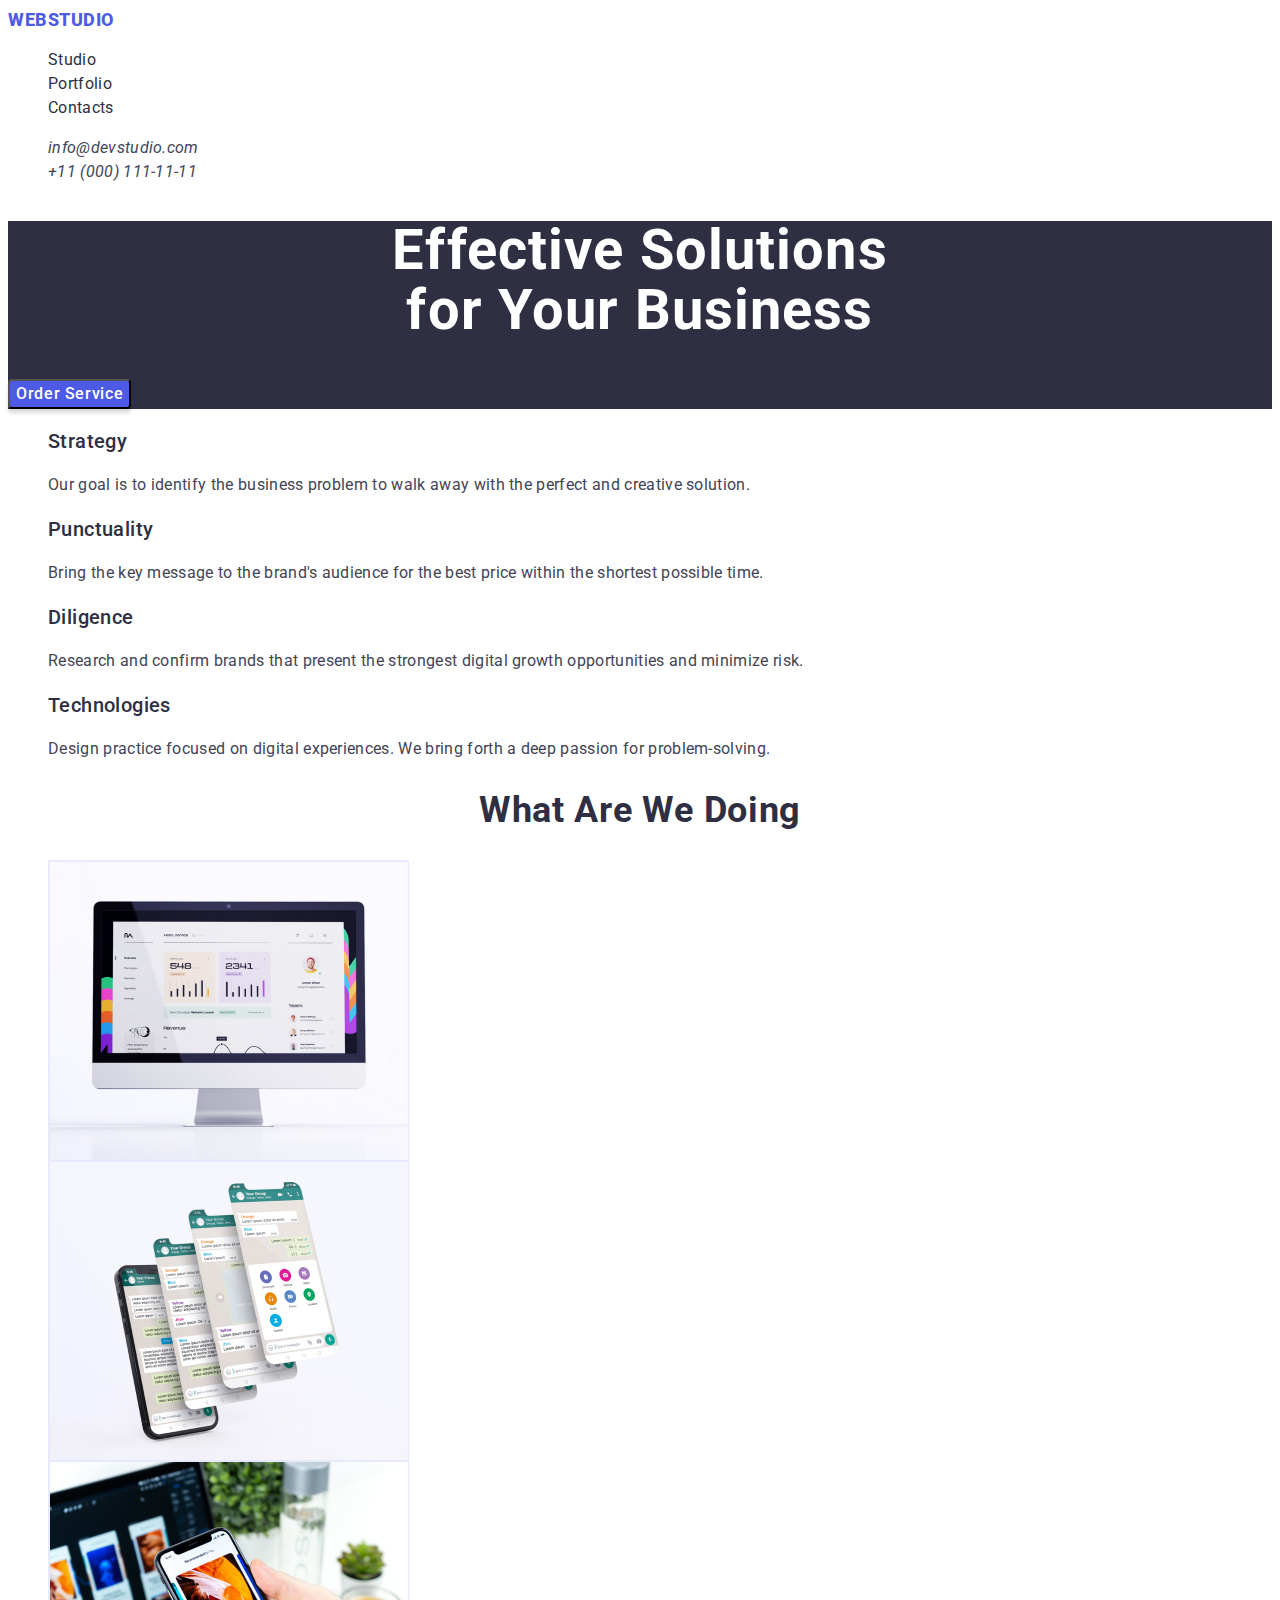
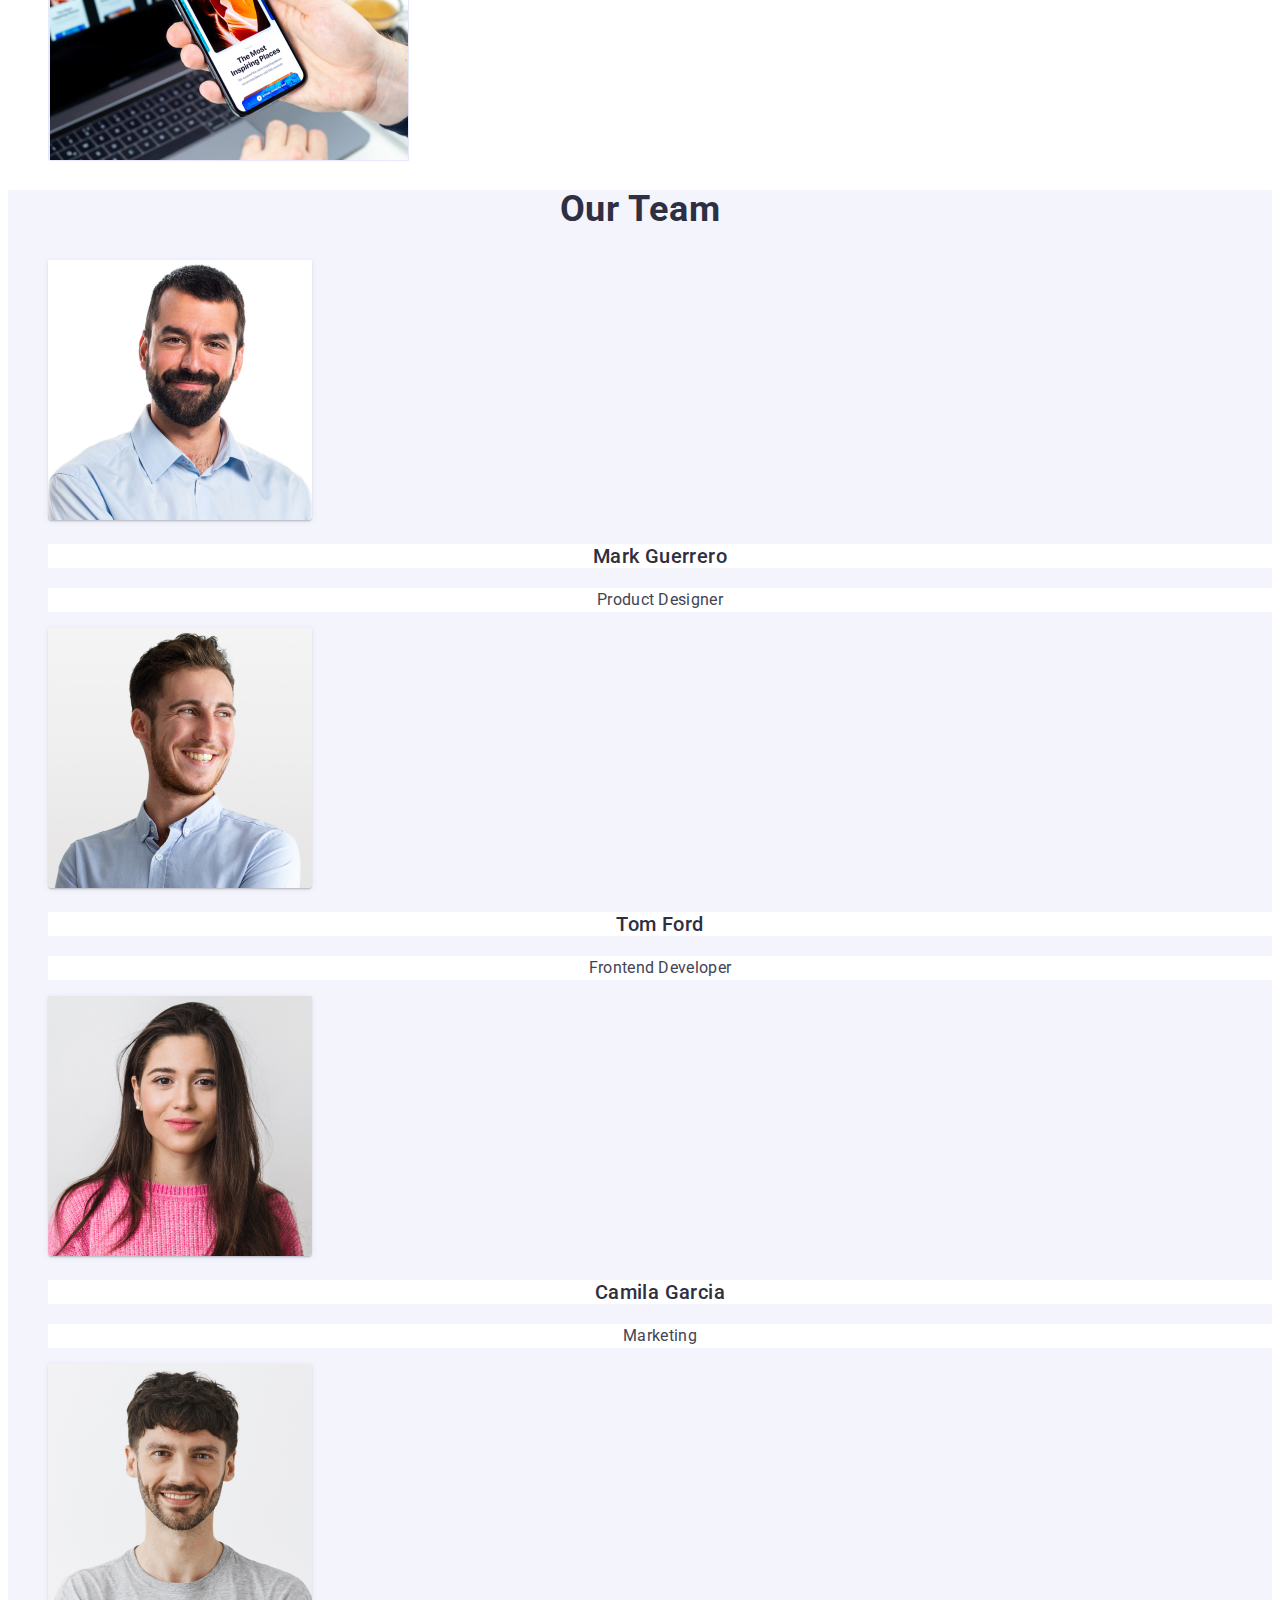
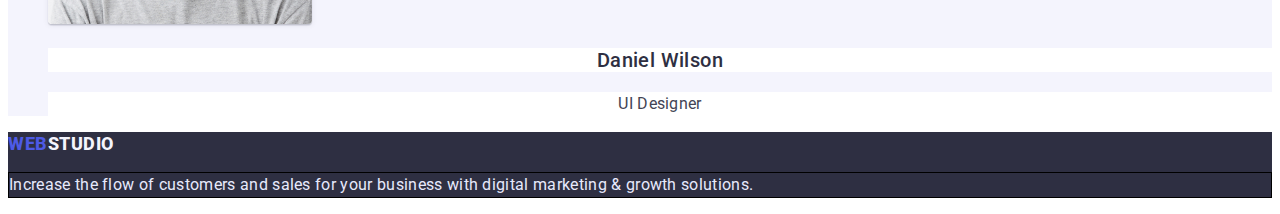
==== index.html @ 57890c68 "new" ====
<!DOCTYPE html>
<html lang="en">
  <head>
    <meta charset="UTF-8" />
    <meta http-equiv="X-UA-Compatible" content="IE=edge" />
    <meta name="viewport" content="width=device-width, initial-scale=1.0" />
    <title>Document</title>
    <link rel="preconnect" href="https://fonts.googleapis.com" />
    <link rel="preconnect" href="https://fonts.gstatic.com" crossorigin />
    <link
      href="https://fonts.googleapis.com/css2?family=Architects+Daughter&family=Montserrat:wght@500;700&family=Raleway:wght@800&family=Roboto:wght@400;500;700;900&display=swap"
      rel="stylesheet"
    />
    <link rel="stylesheet" href="./css/styles.css" />
  </head>

  <body>
    <!-- Шапка -->
    <header>
      <nav class="header-nav list">
        <a href="./index.html" class="header-logo">Web<span class="web-logo">Studio</span></a>
        <ul class="header-list list>
          <li class="header-list list"><a class="header-link" href="">Studio</a></li>
          <li class="header-list list"><a class="header-link" href="">Portfolio</a></li>
          <li class="header-list list"><a class="header-link" href="">Contacts</a></li>
        </ul>
      </nav>

      <address class="address list">
        <ul class="address-list list">
          <li class="address-item"><a class="address-link" href="mailto:info@devstudio.com">info@devstudio.com</a></li>
          <li class="address-item"><a class="address-link" href="tel:+110001111111">+11 (000) 111-11-11</a></li>
        </ul>
      </address>
    </header>

    <!-- main content -->
    <main>
      <section class="hero">
        <h1 class="hero-title">Effective Solutions <br> for Your Business</h1>
        <button class="hero-button" type="button">Order Service</button>
      </section>

      <section>
        <h2 class="none">info</h2>
        <ul class="list">
          <li>
            <h3 class="title-section">Strategy</h3>
            <p class="section-list">
              Our goal is to identify the business problem to walk away with the
              perfect and creative solution.
            </p>
          </li>

          <li>
            <h3 class="title-section">Punctuality</h3>
            <p class="section-list">
              Bring the key message to the brand's audience for the best price
              within the shortest possible time.
            </p>
          </li>

          <li>
            <h3 class="title-section">Diligence</h3>

            <p class="section-list">
              Research and confirm brands that present the strongest digital
              growth opportunities and minimize risk.
            </p>
          </li>

          <li>
            <h3 class="title-section">Technologies</h3>
            <p class="section-list">
              Design practice focused on digital experiences. We bring forth a
              deep passion for problem-solving.
            </p>
          </li>
        </ul>
      </section>

      <section>
        <h2 class="work-title">What are we doing</h2>
        <ul class="about-list list" >
          <li class="about-item">
            <img src="./images/comp.jpg" alt="computer" width="360" />
          </li>

          <li class="about-item">
            <img src="./images/phone.jpg" alt="phones" width="360" />
          </li>

          <li class="about-item">
            <img src="./images/telefone.jpg" alt="telefone" width="360" />
          </li>
        </ul>
      </section>

      <section class="team-section">
        <h2 class="team-title">Our Team</h2>

        <ul class="team-list list">
          <li class="team-item">
            <img class="foto-list"
              src="./images/Mark_Guerrero.jpg"
              alt="ProductDesigner"
              width="264"
            />
            <h3 class="name-title">Mark Guerrero</h3>
            <p class="team-text">Product Designer</p>
          </li>

          <li class="team-item">
            <img class="foto-list"
              src="./images/Tom_Ford.jpg"
              alt="FrontendDeveloper"
              width="264"
            />
            <h3 class="name-title">Tom Ford</h3>
            <p class="team-text">Frontend Developer</p>
          </li>

          <li class="team-item">
            <img class="foto-list" src="./images/Camila_Garcia.jpg" alt="Marketing" width="264" />
            <h3 class="name-title">Camila Garcia</h3>
            <p class="team-text">Marketing</p>
          </li>

          <li class="team-item">
            <img class="foto-list"
              src="./images/Daniel_Wilson.jpg"
              alt="UIDesigner"
              width="264"
            />
            <h3 class="name-title">Daniel Wilson</h3>
            <p class="team-text">UI Designer</p>
          </li>
        </ul>
      </section>
    </main>

    <footer class="footer">
      <a href="./index.html" class="footer-logo"> <span class="web-logo">Web</span>Studio</a>
      <p class="footer-text">
        Increase the flow of customers and sales for your business with digital
        marketing & growth solutions.
      </p>
    </footer>
  </body>
</html>
---- css/styles.css ----
:root{
    --primary-text-color:#2E2F42;
    --title-text-color:#434455;
    --accent-color:#4D5AE5;
    --accent-color-hero:#FFFFFF;
    --footer-text-color:#E7E9FC;
    --footer-logo-text:#F4F4FD;


}
body{
    font-family: 'Roboto' , sans-serif;
    background:#FFFFFF;
    font-style: normal;
    font-weight: 400;
    color: var(--title-text-color);
}


.header-nav{
}

.header-logo{
    font-family: "Raleway" sans-serif;
    font-style: normal;
    font-weight: 800;
    font-size: 18px;
    line-height: 1.17;
    display: flex;
    align-items: center;
    letter-spacing: 0.03em;
    text-transform: uppercase;
    text-decoration: none;
    color: var(--accent-color);

}

.list{
    list-style: none;
}

.web-logo{
    font-family: "Raleway" sans-serif;
    color: var(--primary-text-color);
    font-weight: 800;
    font-size: 18px;
    line-height: 1.17;
}

.header-list{

}

.header-item{

}
/* header A */
.header-link{
    color: var(--primary-text-color);
    font-size: 16px;
    line-height: 1.5;
    letter-spacing: 0.02em;
    text-decoration: none;
}
.header-link:hover,
.header-link:active,
.header-link:focus{
    color: #404BBF;
}


.address-nav{

}

.address-item{

}

/* address A */
.address-link{
   color:var(--title-text-color);
    font-size: 16px;
    line-height: 1.5;
    letter-spacing: 0.02em;
    letter-spacing: 0.02em;
    text-decoration: none;
}

.address-link:hover,
.address-link:active, 
.address-link:focus{
    color: #404BBF;
}


/* HERO */
.hero {
    background: #2E2F42;   
}

.hero-title {
    color: var(--accent-color-hero);
    font-weight: 700;
    font-size: 56px;
    line-height: 1.07;
    text-align: center;
    letter-spacing: 0.02em;
}

.hero-button {
    color: var(--accent-color-hero);
    background-color: var(--accent-color);
    box-shadow: 0px 4px 4px rgba(0, 0, 0, 0.15);
    border-radius: 4px;
    cursor: pointer;
    font-family: "Roboto", sans-serif;
    font-weight: 500;
    font-size: 16px;
    line-height: 1.5;
    letter-spacing: 0.04em;
}
.hero-button:active,
.hero-button:hover,
.hero-button:focus
{
    color: var(--accent-color-hero);
    background: #404BBF;
    box-shadow: 0px 4px 4px rgba(0, 0, 0, 0.15);
    border-radius: 4px;
    cursor: pointer;
    font-family: "Roboto", sans-serif;
    font-weight: 500;
    font-size: 16px;
    line-height: 1.5;
    letter-spacing: 0.04em
}
    
/* Section */

.none{
    font-size: 0;
}
.title-section{
    color: var(--primary-text-color);
    font-weight: 500;
    font-size: 20px;
    line-height: 1.2;
    letter-spacing: 0.02em;
}

.section-list{
    font-size: 16px;
    line-height: 1.5;
    letter-spacing: 0.02em;
    color: var(--title-text-color);
}

/* work */

.work-title{
    color: var(--primary-text-color);
    font-weight: 700;
    font-size: 36px;
    line-height: 1.11;
    text-align: center;
    letter-spacing: 0.02em;
    text-transform: capitalize;
}


.about-list {
    list-style: none;
}

.about-item {
    box-sizing: border-box;
    width: 360px;
    height: 300px;
    background: linear-gradient(0deg, rgba(77, 90, 229, 0.1), rgba(77, 90, 229, 0.1)), url(2368);
    background-blend-mode: soft-light, normal;
    border: 1px solid #E7E9FC;
}

/* our team */

.team-section{
    background: #F4F4FD;
}

.team-title {
    font-weight: 700;
    font-size: 36px;
    line-height: 1.11;
    text-align: center;
    letter-spacing: 0.02em;
    text-transform: capitalize;
    color: var(--primary-text-color);
}

.team-list {
}

.team-item {
    list-style: none;    
}

.name-title {
    font-weight: 500;
    font-size: 20px;
    line-height: 1.2;
    text-align: center;
    letter-spacing: 0.02em;
    color: var(--primary-text-color);
    background: #FFFFFF;
}

.team-text {
font-size: 16px;
line-height: 1.5;
text-align: center;
letter-spacing: 0.02em;
color: var(--title-text-color);
background: #FFFFFF;
}

.foto-list{
    background: #FFFFFF;
    box-shadow: 0px 1px 6px rgba(46, 47, 66, 0.08), 0px 1px 1px rgba(46, 47, 66, 0.16), 0px 2px 1px rgba(46, 47, 66, 0.08);
    border-radius: 0px 0px 4px 4px;
}

/* Footer */

.footer{
background: #2E2F42;
}

.footer-logo {
    font-family: 'Raleway' sans-serif;
    font-style: normal;
    font-weight: 800;
    font-size: 18px;
    line-height: 1.33;
    display: flex;
    align-items: center;
    letter-spacing: 0.03em;
    text-transform: uppercase;
    text-decoration: none;
    color: var(--footer-logo-text);
}

.web-logo {
    color: var(--accent-color);
    font-family: 'Raleway' sans-serif;
    font-weight: 800;
    font-size: 18px;
    line-height: 1.33;
}
.footer-text{
color: var(--footer-text-color);
font-size: 16px;
line-height: 1.5;
letter-spacing: 0.02em;
border: 1px solid #000000;
}

/* Portfolio list */
.button{
    width: 116px;
    height: 48px;
    background: #F4F4FD;
    border: 1px solid #E7E9FC;
    border-radius: 4px;
    color: var(--accent-color);
    font-family: "Roboto", sans-serif;
    font-weight: 500;
    font-size: 16px;
    line-height: 1.5;
    letter-spacing: 0.04em;
    color: var(--accent-color);
    cursor: pointer;

}

.button:hover{
    color: var(--accent-color-hero);
    background: #404BBF;
    box-shadow: 0px 3px 1px rgba(0, 0, 0, 0.1), 0px 2px 1px rgba(0, 0, 0, 0.08), 0px 2px 2px rgba(0, 0, 0, 0.12);
    border-radius: 4px;
}
.button:focus{
    color: var(--accent-color-hero);
    background: #404BBF;
    box-shadow: 0px 3px 1px rgba(0, 0, 0, 0.1), 0px 2px 1px rgba(0, 0, 0, 0.08), 0px 2px 2px rgba(0, 0, 0, 0.12);
    border-radius: 4px;
}
.button:active{
    color: var(--accent-color-hero);
    background: #404BBF;
    box-shadow: 0px 3px 1px rgba(0, 0, 0, 0.1), 0px 2px 1px rgba(0, 0, 0, 0.08), 0px 2px 2px rgba(0, 0, 0, 0.12);
    border-radius: 4px;
}
/* Offers */

.offers {
list-style: none;
}
.offers-item {
    background: #FFFFFF;
    border: 1px solid #E7E9FC;
}

.offers-title {
    font-weight: 500;
    font-size: 20px;
    line-height: 1.2;
    letter-spacing: 0.02em;
    color: var(--primary-text-color);
}
.offers-link{
    font-size: 16px;
    line-height: 1.5;
    letter-spacing: 0.02em;
    color: var(--title-text-color);
}
/* products */
.products {
    list-style: none;
}
.products-item {
    background: #FFFFFF;
    border: 1px solid #E7E9FC;
}
.products-title {
    font-weight: 500;
    font-size: 20px;
    line-height: 1.2;
    letter-spacing: 0.02em;
    color: var(--primary-text-color);
}
.products-link {
    font-size: 16px;
    line-height: 1.5;
    letter-spacing: 0.02em;
    color: var(--title-text-color);
}

.link{
    text-decoration: none;
}
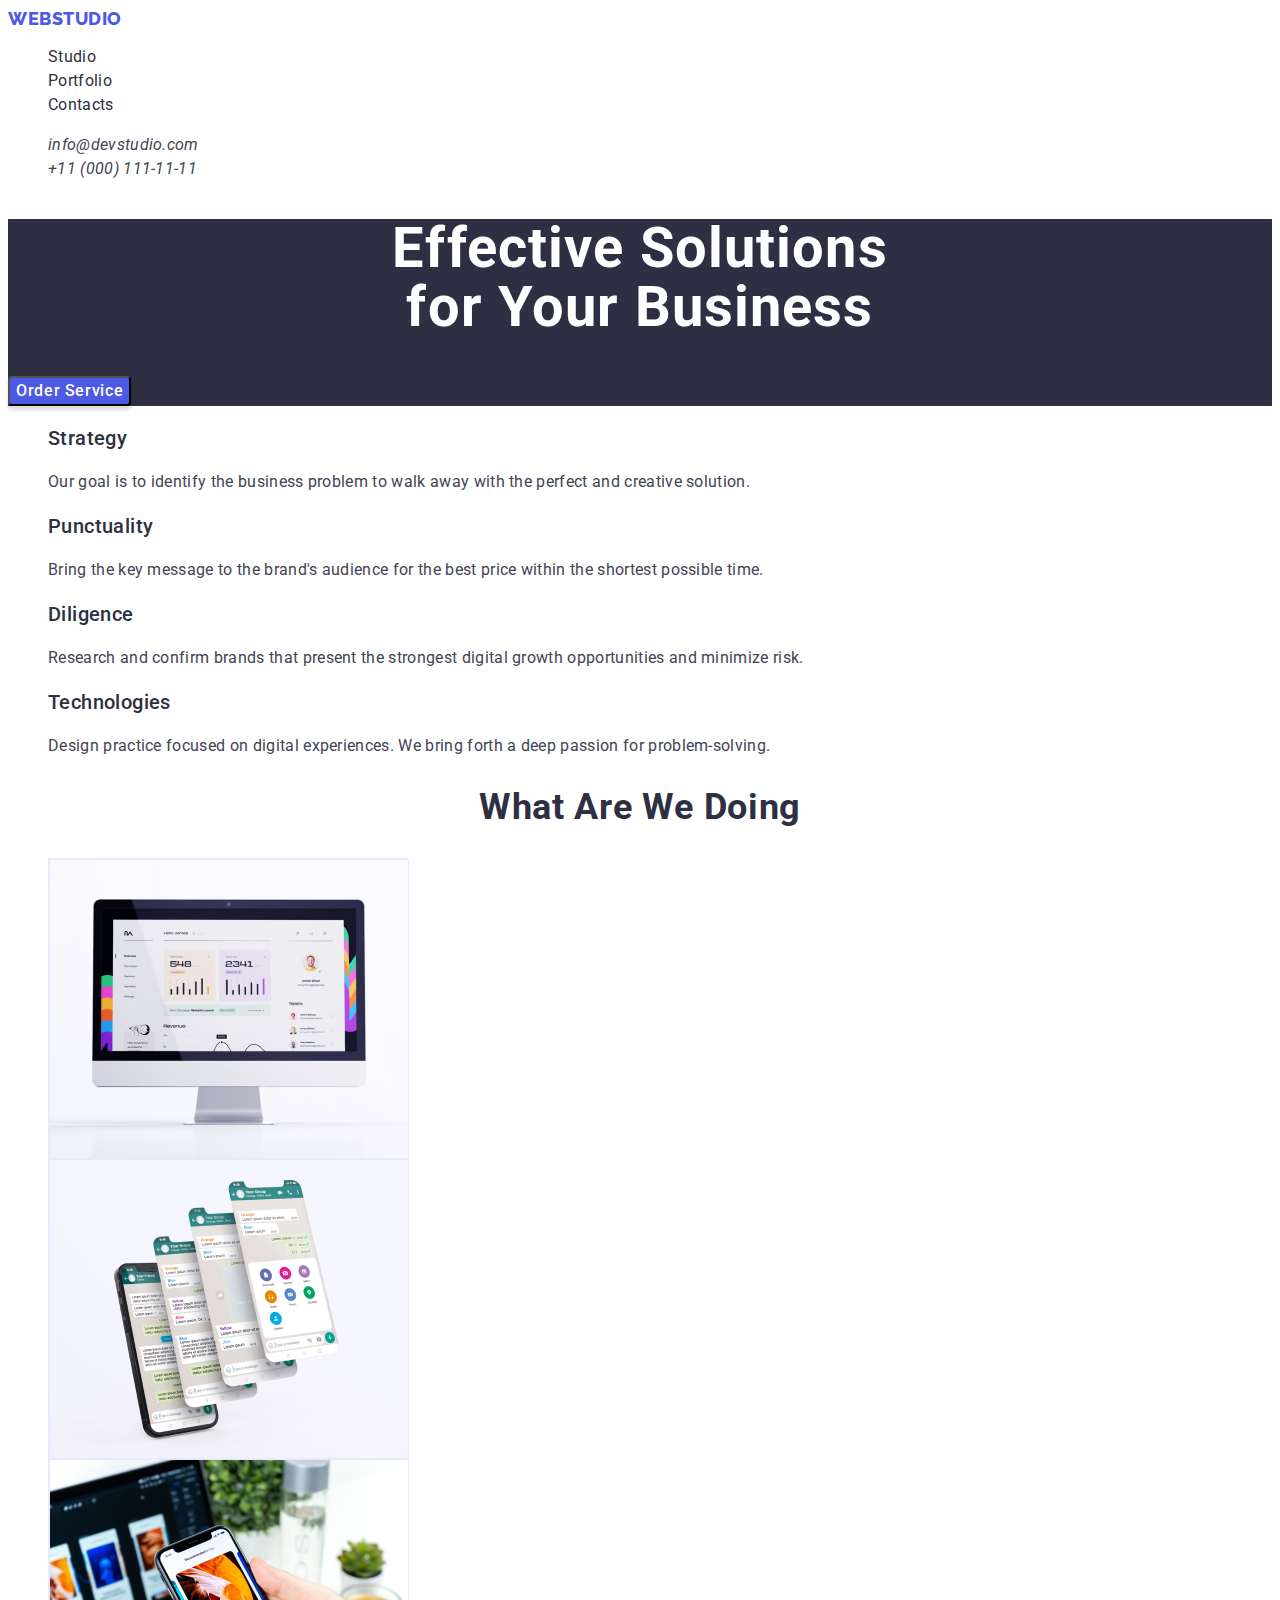
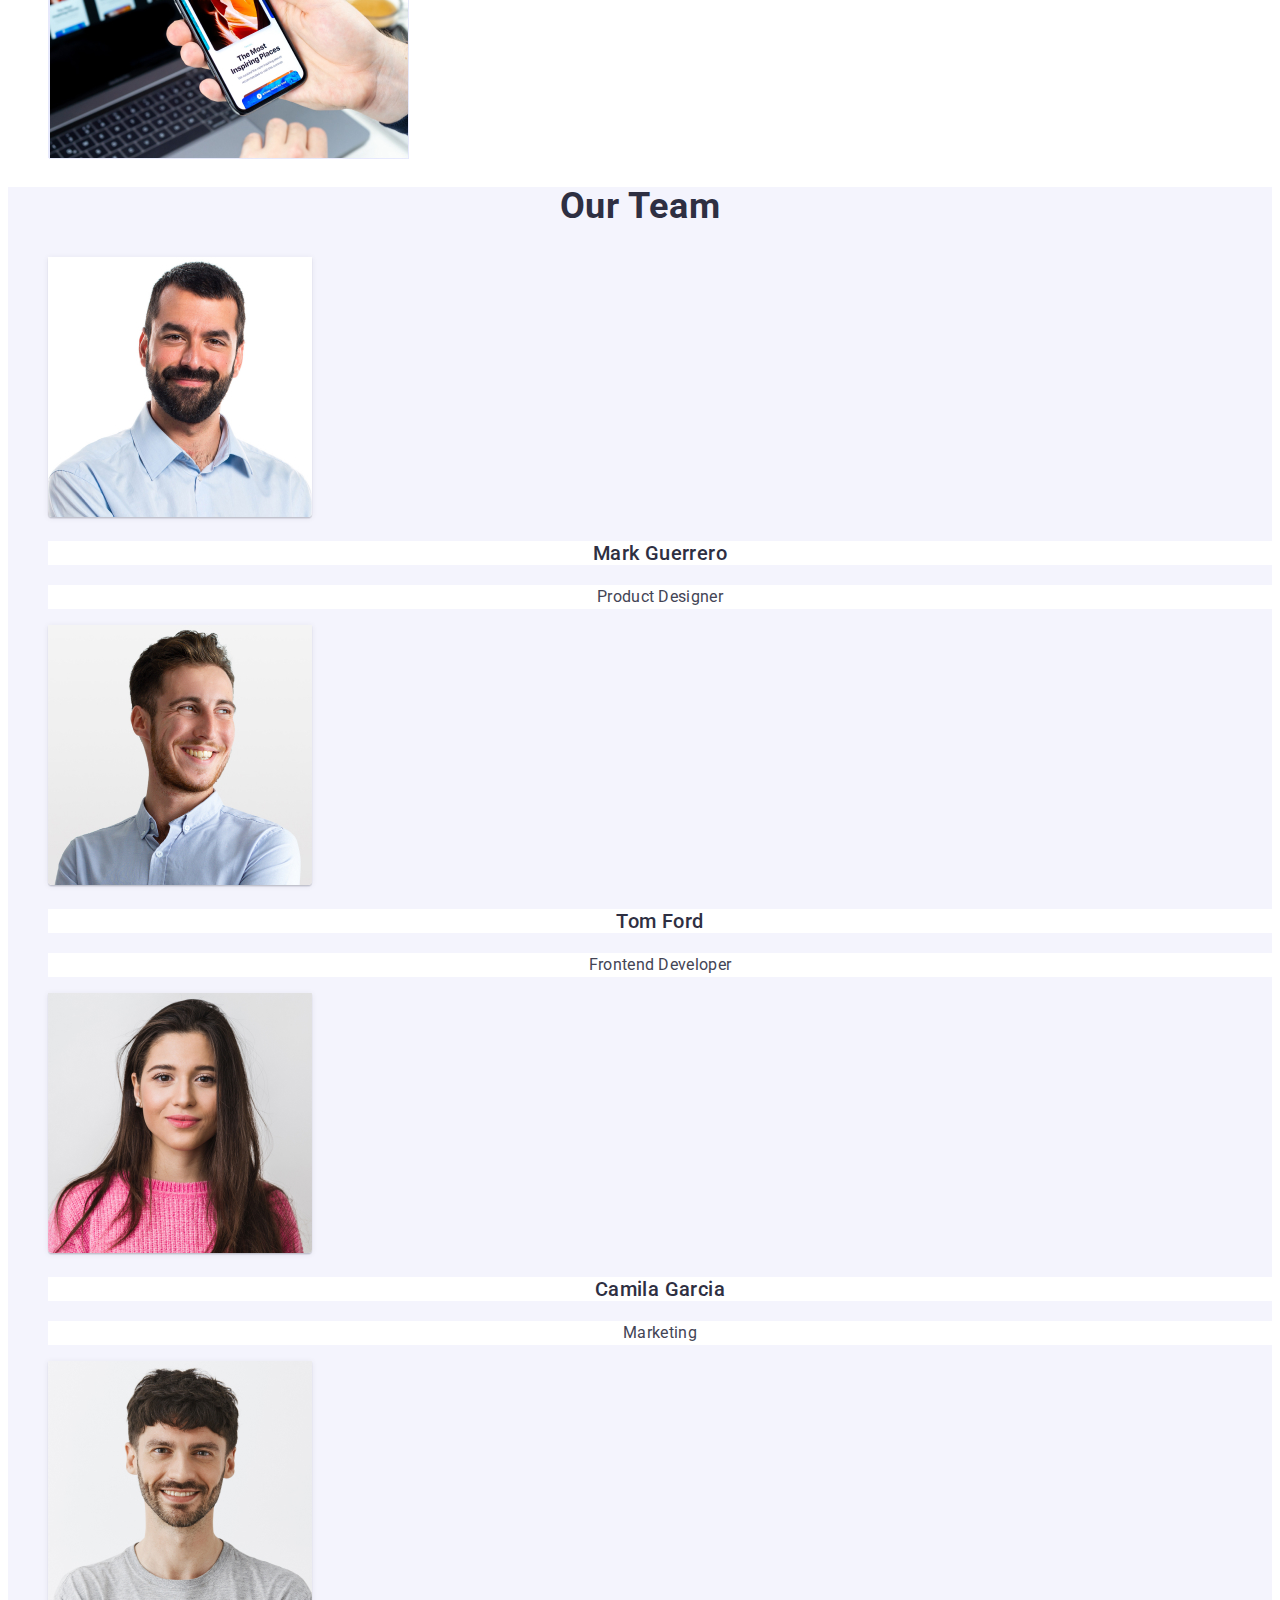
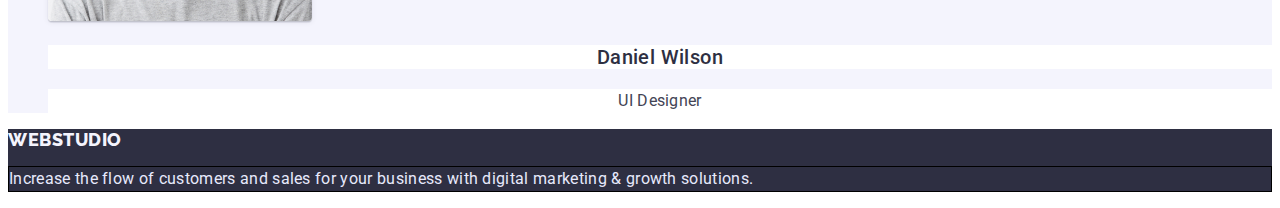
==== commit b8adbe3e: "NewW" ====
--- a/index.html
+++ b/index.html
@@ -18,7 +18,7 @@
     <!-- Шапка -->
     <header>
       <nav class="header-nav list">
-        <a href="./index.html" class="header-logo">Web<span class="web-logo">Studio</span></a>
+        <a href="./index.html" class="header-logo link">Web<span class="web-logo link">Studio</span></a>
         <ul class="header-list list>
           <li class="header-list list"><a class="header-link" href="">Studio</a></li>
           <li class="header-list list"><a class="header-link" href="">Portfolio</a></li>
--- a/css/styles.css
+++ b/css/styles.css
@@ -22,7 +22,222 @@
 }
 
 .header-logo{
-    font-family: "Raleway" sans-serif;
+    font-family: "Raleway" , sans-serif;
+    font-weight: 800;
+    font-size: 18px;
+    line-height: 1.17;
+    display: flex;
+    align-items: center;
+    letter-spacing: 0.03em;
+    text-transform: uppercase;
+    text-decoration: none;
+    color: var(--accent-color);
+
+}
+
+.list{
+    list-style: none;
+}
+
+.web-logo{
+    font-family: "Raleway" , sans-serif;
+    color: var(--primary-text-color);
+    font-weight: 800;
+    font-size: 18px;
+    line-height: 1.17;
+}
+
+.header-list{
+
+}
+
+.header-item{
+
+}
+/* header A */
+.header-link{
+    color: var(--primary-text-color);
+    font-size: 16px;
+    line-height: 1.5;
+    letter-spacing: 0.02em;
+    text-decoration: none;
+}
+.header-link:hover,
+.header-link:active,
+.header-link:focus{
+    color: #404BBF;
+}
+
+
+.address-nav{
+
+}
+
+.address-item{
+
+}
+
+/* address A */
+.address-link{
+   color:var(--title-text-color);
+    font-size: 16px;
+    line-height: 1.5;
+    letter-spacing: 0.02em;
+    letter-spacing: 0.02em;
+    text-decoration: none;
+}
+
+.address-link:hover,
+.address-link:active, 
+.address-link:focus{
+    color: #404BBF;
+}
+
+
+/* HERO */
+.hero {
+    background: #2E2F42;   
+}
+
+.hero-title {
+    color: var(--accent-color-hero);
+    font-weight: 700;
+    font-size: 56px;
+    line-height: 1.07;
+    text-align: center;
+    letter-spacing: 0.02em;
+}
+
+.hero-button {
+    color: var(--accent-color-hero);
+    background-color: var(--accent-color);
+    box-shadow: 0px 4px 4px rgba(0, 0, 0, 0.15);
+    border-radius: 4px;
+    cursor: pointer;
+    font-family: "Roboto", sans-serif;
+    font-weight: 500;
+    font-size: 16px;
+    line-height: 1.5;
+    letter-spacing: 0.04em;
+}
+.hero-button:active,
+.hero-button:hover,
+.hero-button:focus
+{
+    color: var(--accent-color-hero);
+    background: #404BBF;
+    box-shadow: 0px 4px 4px rgba(0, 0, 0, 0.15);
+    border-radius: 4px;
+    cursor: pointer;
+    font-family: "Roboto", sans-serif;
+    font-weight: 500;
+    font-size: 16px;
+    line-height: 1.5;
+    letter-spacing: 0.04em
+}
+    
+/* Section */
+
+.none{
+    font-size: 0;
+}
+.title-section{
+    color: var(--primary-text-color);
+    font-weight: 500;
+    font-size: 20px;
+    line-height: 1.2;
+    letter-spacing: 0.02em;
+}
+
+.section-list{
+    font-size: 16px;
+    line-height: 1.5;
+    letter-spacing: 0.02em;
+    color: var(--title-text-color);
+}
+
+/* work */
+
+.work-title{
+    color: var(--primary-text-color);
+    font-weight: 700;
+    font-size: 36px;
+    line-height: 1.11;
+    text-align: center;
+    letter-spacing: 0.02em;
+    text-transform: capitalize;
+}
+
+
+.about-list {
+    list-style: none;
+}
+
+.about-item {
+    box-sizing: border-box;
+    width: 360px;
+    height: 300px;
+    background: linear-gradient(0deg, rgba(77, 90, 229, 0.1), rgba(77, 90, 229, 0.1)), url(2368);
+    background-blend-mode: soft-light, normal;
+    border: 1px solid #E7E9FC;
+}
+
+/* our team */
+
+.team-section{
+    background: #F4F4FD;
+}
+
+.team-title {
+    font-weight: 700;
+    font-size: 36px;
+    line-height: 1.11;
+    text-align: center;
+    letter-spacing: 0.02em;
+    text-transform: capitalize;
+    color: var(--primary-text-color);
+}
+
+.team-list {
+}
+
+.team-item {
+    list-style: none;    
+}
+
+.name-title {
+    font-weight: 500;
+    font-size: 20px;
+    line-height: 1.2;
+    text-align: center;
+    letter-spacing: 0.02em;
+    color: var(--primary-text-color);
+    background: #FFFFFF;
+}
+
+.team-text {
+font-size: 16px;
+line-height: 1.5;
+text-align: center;
+letter-spacing: 0.02em;
+color: var(--title-text-color);
+background: #FFFFFF;
+}
+
+.foto-list{
+    background: #FFFFFF;
+    box-shadow: 0px 1px 6px rgba(46, 47, 66, 0.08), 0px 1px 1px rgba(46, 47, 66, 0.16), 0px 2px 1px rgba(46, 47, 66, 0.08);
+    border-radius: 0px 0px 4px 4px;
+}
+
+/* Footer */
+
+.footer{
+background: #2E2F42;
+}
+
+.footer-logo {
+    font-family: 'Raleway' , sans-serif;
     font-style: normal;
     font-weight: 800;
     font-size: 18px;
@@ -32,231 +247,15 @@
     letter-spacing: 0.03em;
     text-transform: uppercase;
     text-decoration: none;
-    color: var(--accent-color);
-
-}
-
-.list{
-    list-style: none;
-}
-
-.web-logo{
-    font-family: "Raleway" sans-serif;
-    color: var(--primary-text-color);
+    color: var(--footer-logo-text);
+}
+
+.web-logo {
+    color: var(---footer-logo-text);
+    font-family: 'Raleway' , sans-serif;
     font-weight: 800;
     font-size: 18px;
     line-height: 1.17;
-}
-
-.header-list{
-
-}
-
-.header-item{
-
-}
-/* header A */
-.header-link{
-    color: var(--primary-text-color);
-    font-size: 16px;
-    line-height: 1.5;
-    letter-spacing: 0.02em;
-    text-decoration: none;
-}
-.header-link:hover,
-.header-link:active,
-.header-link:focus{
-    color: #404BBF;
-}
-
-
-.address-nav{
-
-}
-
-.address-item{
-
-}
-
-/* address A */
-.address-link{
-   color:var(--title-text-color);
-    font-size: 16px;
-    line-height: 1.5;
-    letter-spacing: 0.02em;
-    letter-spacing: 0.02em;
-    text-decoration: none;
-}
-
-.address-link:hover,
-.address-link:active, 
-.address-link:focus{
-    color: #404BBF;
-}
-
-
-/* HERO */
-.hero {
-    background: #2E2F42;   
-}
-
-.hero-title {
-    color: var(--accent-color-hero);
-    font-weight: 700;
-    font-size: 56px;
-    line-height: 1.07;
-    text-align: center;
-    letter-spacing: 0.02em;
-}
-
-.hero-button {
-    color: var(--accent-color-hero);
-    background-color: var(--accent-color);
-    box-shadow: 0px 4px 4px rgba(0, 0, 0, 0.15);
-    border-radius: 4px;
-    cursor: pointer;
-    font-family: "Roboto", sans-serif;
-    font-weight: 500;
-    font-size: 16px;
-    line-height: 1.5;
-    letter-spacing: 0.04em;
-}
-.hero-button:active,
-.hero-button:hover,
-.hero-button:focus
-{
-    color: var(--accent-color-hero);
-    background: #404BBF;
-    box-shadow: 0px 4px 4px rgba(0, 0, 0, 0.15);
-    border-radius: 4px;
-    cursor: pointer;
-    font-family: "Roboto", sans-serif;
-    font-weight: 500;
-    font-size: 16px;
-    line-height: 1.5;
-    letter-spacing: 0.04em
-}
-    
-/* Section */
-
-.none{
-    font-size: 0;
-}
-.title-section{
-    color: var(--primary-text-color);
-    font-weight: 500;
-    font-size: 20px;
-    line-height: 1.2;
-    letter-spacing: 0.02em;
-}
-
-.section-list{
-    font-size: 16px;
-    line-height: 1.5;
-    letter-spacing: 0.02em;
-    color: var(--title-text-color);
-}
-
-/* work */
-
-.work-title{
-    color: var(--primary-text-color);
-    font-weight: 700;
-    font-size: 36px;
-    line-height: 1.11;
-    text-align: center;
-    letter-spacing: 0.02em;
-    text-transform: capitalize;
-}
-
-
-.about-list {
-    list-style: none;
-}
-
-.about-item {
-    box-sizing: border-box;
-    width: 360px;
-    height: 300px;
-    background: linear-gradient(0deg, rgba(77, 90, 229, 0.1), rgba(77, 90, 229, 0.1)), url(2368);
-    background-blend-mode: soft-light, normal;
-    border: 1px solid #E7E9FC;
-}
-
-/* our team */
-
-.team-section{
-    background: #F4F4FD;
-}
-
-.team-title {
-    font-weight: 700;
-    font-size: 36px;
-    line-height: 1.11;
-    text-align: center;
-    letter-spacing: 0.02em;
-    text-transform: capitalize;
-    color: var(--primary-text-color);
-}
-
-.team-list {
-}
-
-.team-item {
-    list-style: none;    
-}
-
-.name-title {
-    font-weight: 500;
-    font-size: 20px;
-    line-height: 1.2;
-    text-align: center;
-    letter-spacing: 0.02em;
-    color: var(--primary-text-color);
-    background: #FFFFFF;
-}
-
-.team-text {
-font-size: 16px;
-line-height: 1.5;
-text-align: center;
-letter-spacing: 0.02em;
-color: var(--title-text-color);
-background: #FFFFFF;
-}
-
-.foto-list{
-    background: #FFFFFF;
-    box-shadow: 0px 1px 6px rgba(46, 47, 66, 0.08), 0px 1px 1px rgba(46, 47, 66, 0.16), 0px 2px 1px rgba(46, 47, 66, 0.08);
-    border-radius: 0px 0px 4px 4px;
-}
-
-/* Footer */
-
-.footer{
-background: #2E2F42;
-}
-
-.footer-logo {
-    font-family: 'Raleway' sans-serif;
-    font-style: normal;
-    font-weight: 800;
-    font-size: 18px;
-    line-height: 1.33;
-    display: flex;
-    align-items: center;
-    letter-spacing: 0.03em;
-    text-transform: uppercase;
-    text-decoration: none;
-    color: var(--footer-logo-text);
-}
-
-.web-logo {
-    color: var(--accent-color);
-    font-family: 'Raleway' sans-serif;
-    font-weight: 800;
-    font-size: 18px;
-    line-height: 1.33;
 }
 .footer-text{
 color: var(--footer-text-color);
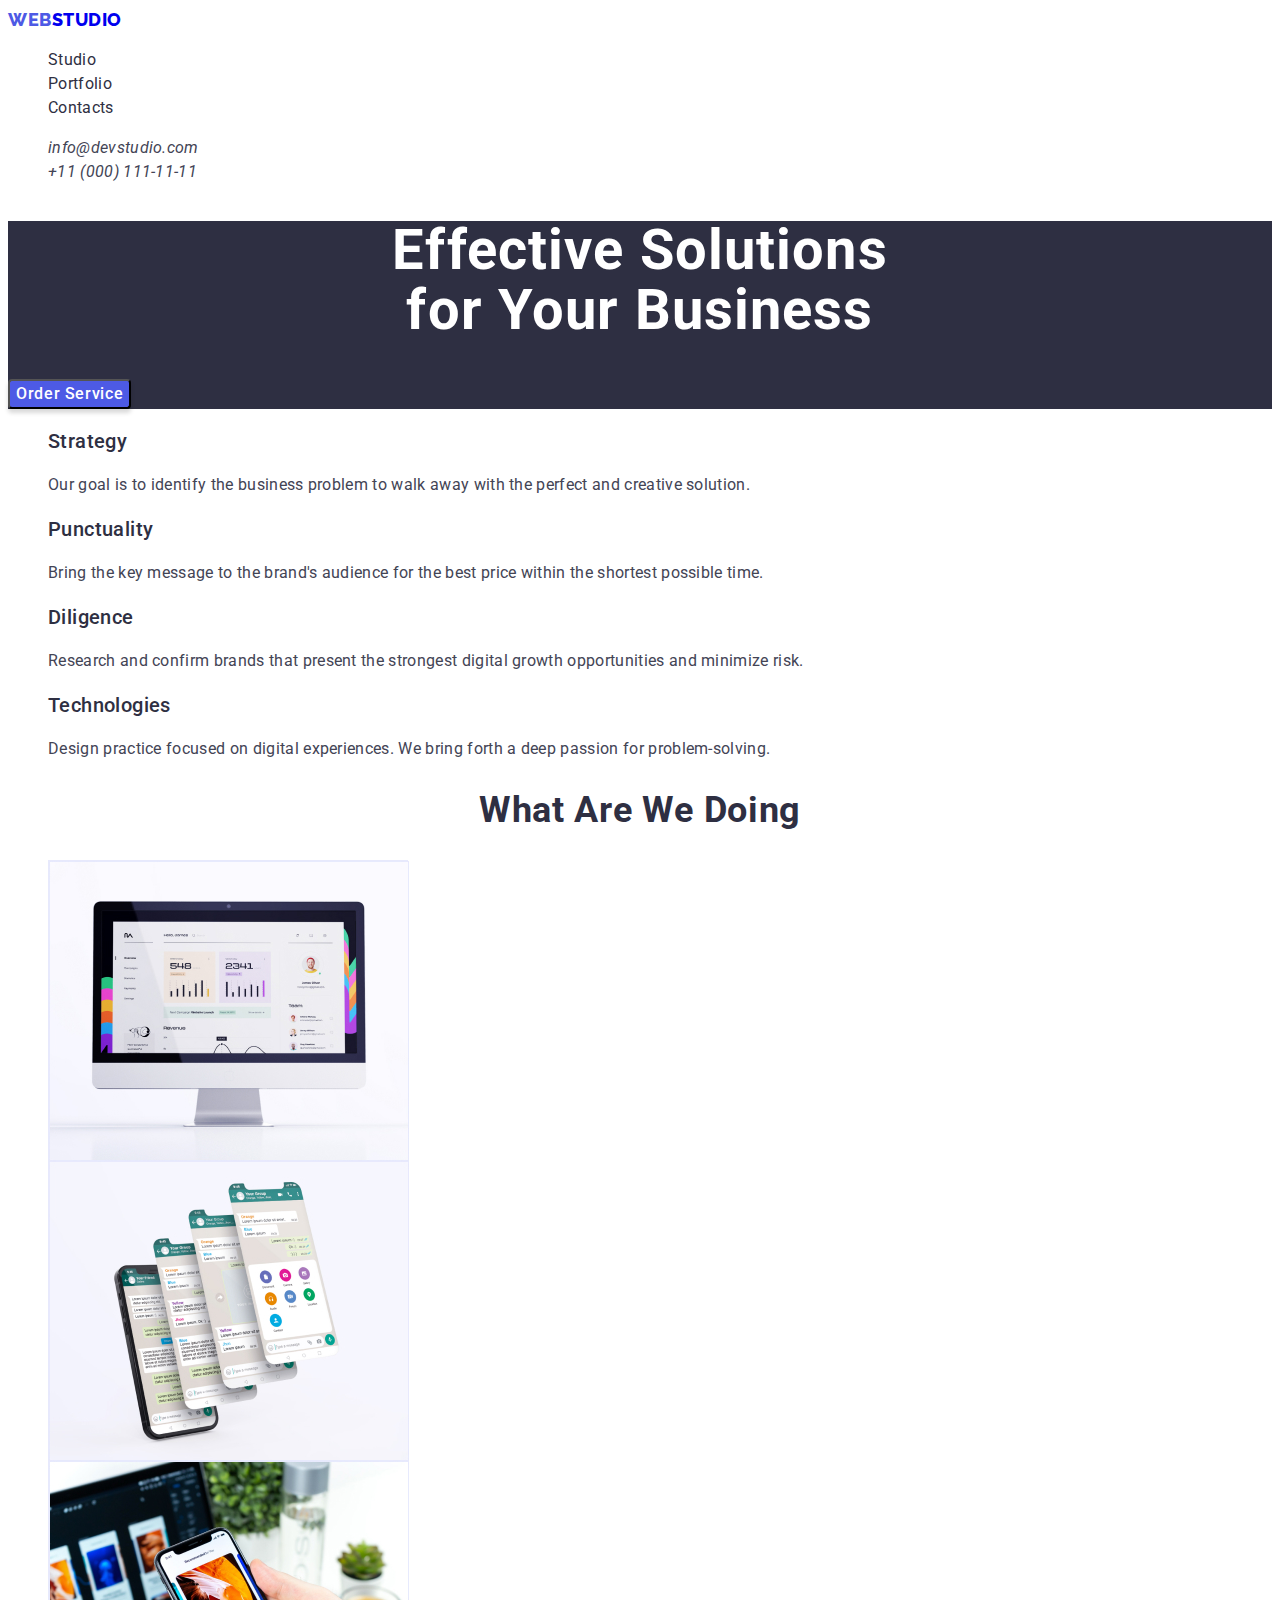
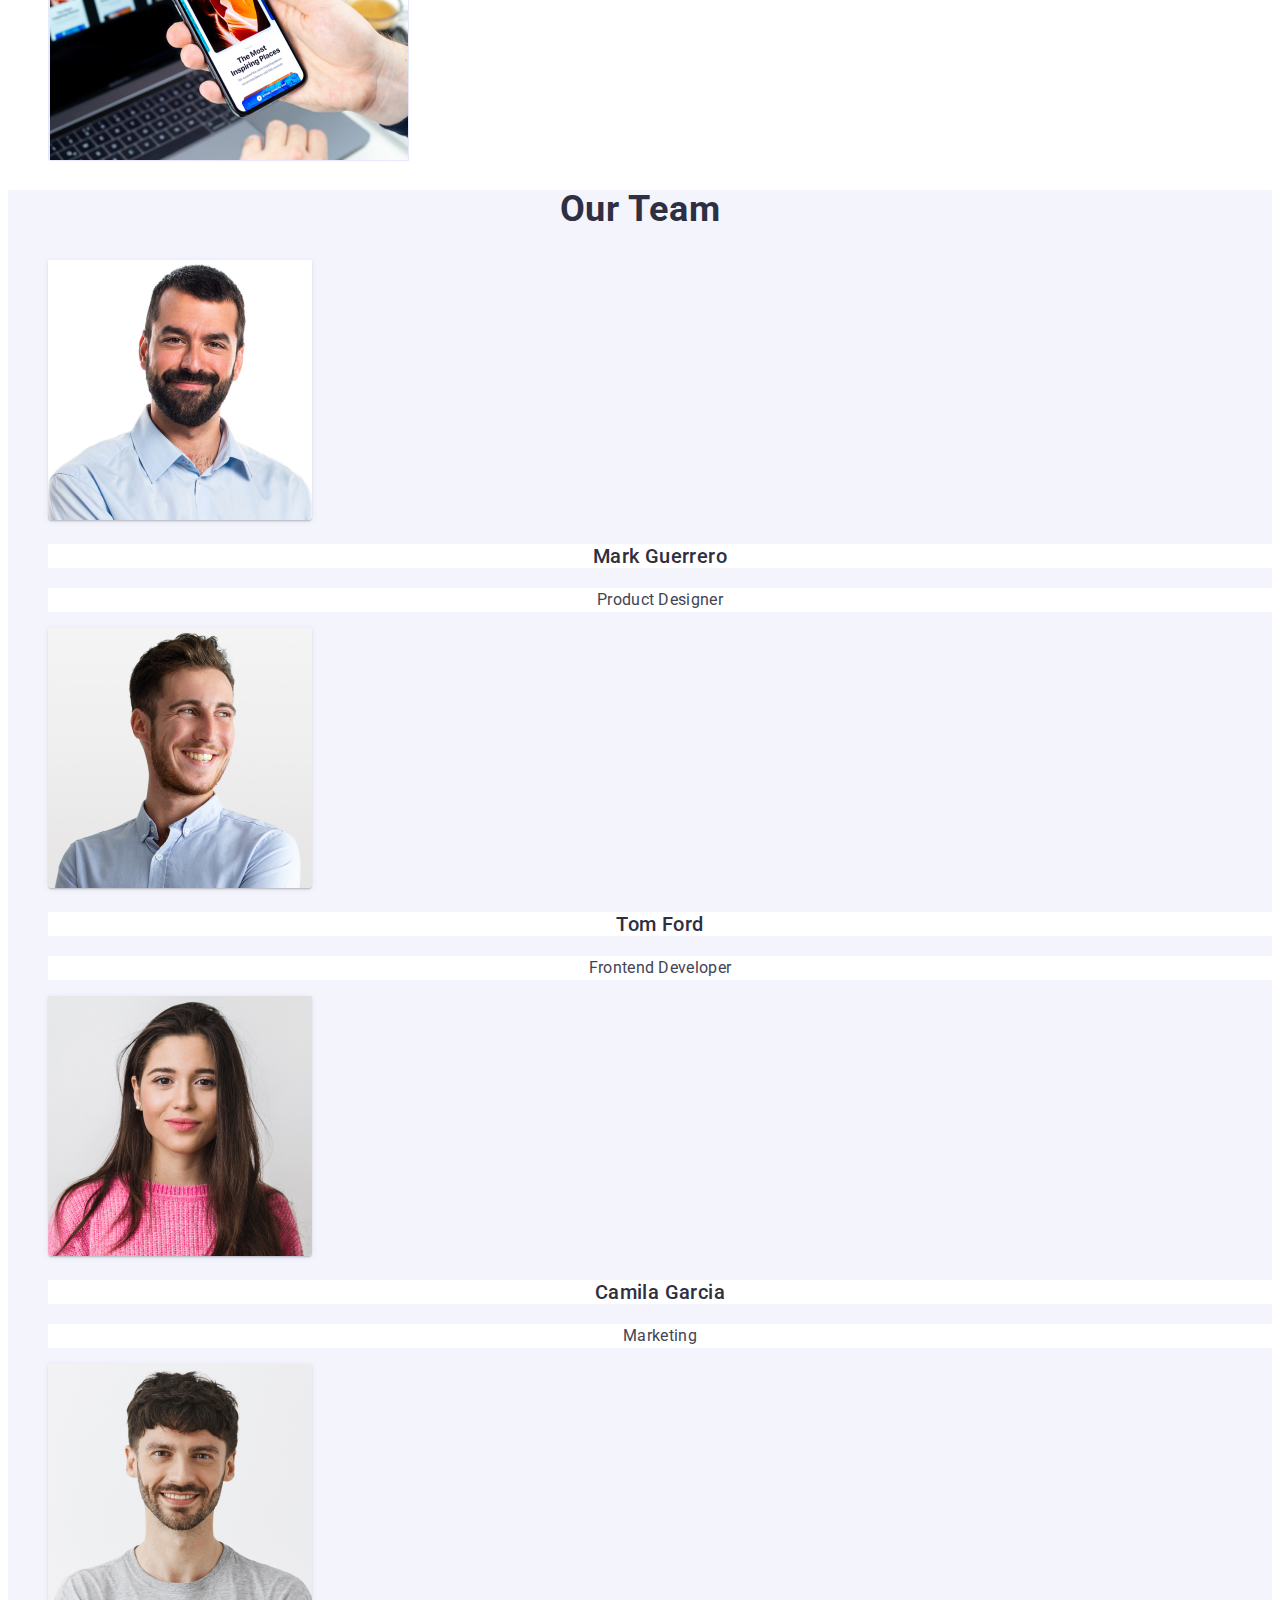
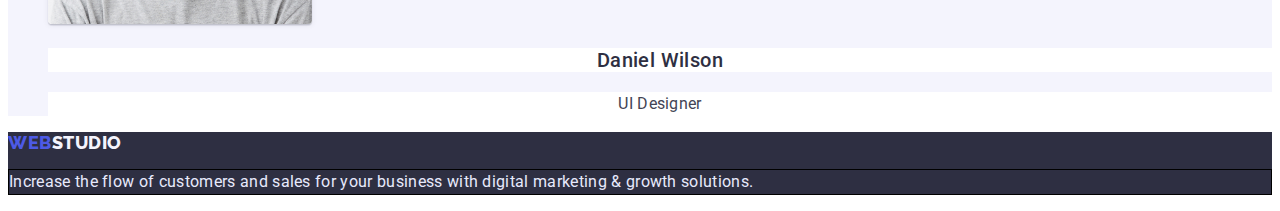
==== commit f2cfa1a3: "work new" ====
--- a/index.html
+++ b/index.html
@@ -17,14 +17,14 @@
   <body>
     <!-- Шапка -->
     <header>
-      <nav class="header-nav list">
-        <a href="./index.html" class="header-logo link">Web<span class="web-logo link">Studio</span></a>
+    
+      <a class="link logo" href="./index.html"><span class="accent">Web</span>Studio</a>
         <ul class="header-list list>
           <li class="header-list list"><a class="header-link" href="">Studio</a></li>
           <li class="header-list list"><a class="header-link" href="">Portfolio</a></li>
           <li class="header-list list"><a class="header-link" href="">Contacts</a></li>
         </ul>
-      </nav>
+      
 
       <address class="address list">
         <ul class="address-list list">
@@ -140,7 +140,7 @@
     </main>
 
     <footer class="footer">
-      <a href="./index.html" class="footer-logo"> <span class="web-logo">Web</span>Studio</a>
+      <a href="./index.html" class="footer-logo link">Web<span class="web-logo link">Studio</span></a>
       <p class="footer-text">
         Increase the flow of customers and sales for your business with digital
         marketing & growth solutions.
--- a/css/styles.css
+++ b/css/styles.css
@@ -2,7 +2,7 @@
 :root{
     --primary-text-color:#2E2F42;
     --title-text-color:#434455;
-    --accent-color:#4D5AE5;
+    --accent-color:#4d5ae5;
     --accent-color-hero:#FFFFFF;
     --footer-text-color:#E7E9FC;
     --footer-logo-text:#F4F4FD;
@@ -21,30 +21,23 @@
 .header-nav{
 }
 
-.header-logo{
+.accent{
     font-family: "Raleway" , sans-serif;
+    color: var(--accent-color);
+
+}
+
+.list{
+    list-style: none;
+}
+
+.logo{
+    font-family: "Raleway", sans-serif;
     font-weight: 800;
     font-size: 18px;
-    line-height: 1.17;
-    display: flex;
-    align-items: center;
+    line-height: 1.33;
     letter-spacing: 0.03em;
     text-transform: uppercase;
-    text-decoration: none;
-    color: var(--accent-color);
-
-}
-
-.list{
-    list-style: none;
-}
-
-.web-logo{
-    font-family: "Raleway" , sans-serif;
-    color: var(--primary-text-color);
-    font-weight: 800;
-    font-size: 18px;
-    line-height: 1.17;
 }
 
 .header-list{
@@ -247,15 +240,16 @@
     letter-spacing: 0.03em;
     text-transform: uppercase;
     text-decoration: none;
+    color: var(--accent-color);
+}
+
+.web-logo {
     color: var(--footer-logo-text);
-}
-
-.web-logo {
-    color: var(---footer-logo-text);
     font-family: 'Raleway' , sans-serif;
     font-weight: 800;
     font-size: 18px;
     line-height: 1.17;
+    text-transform: uppercase;
 }
 .footer-text{
 color: var(--footer-text-color);
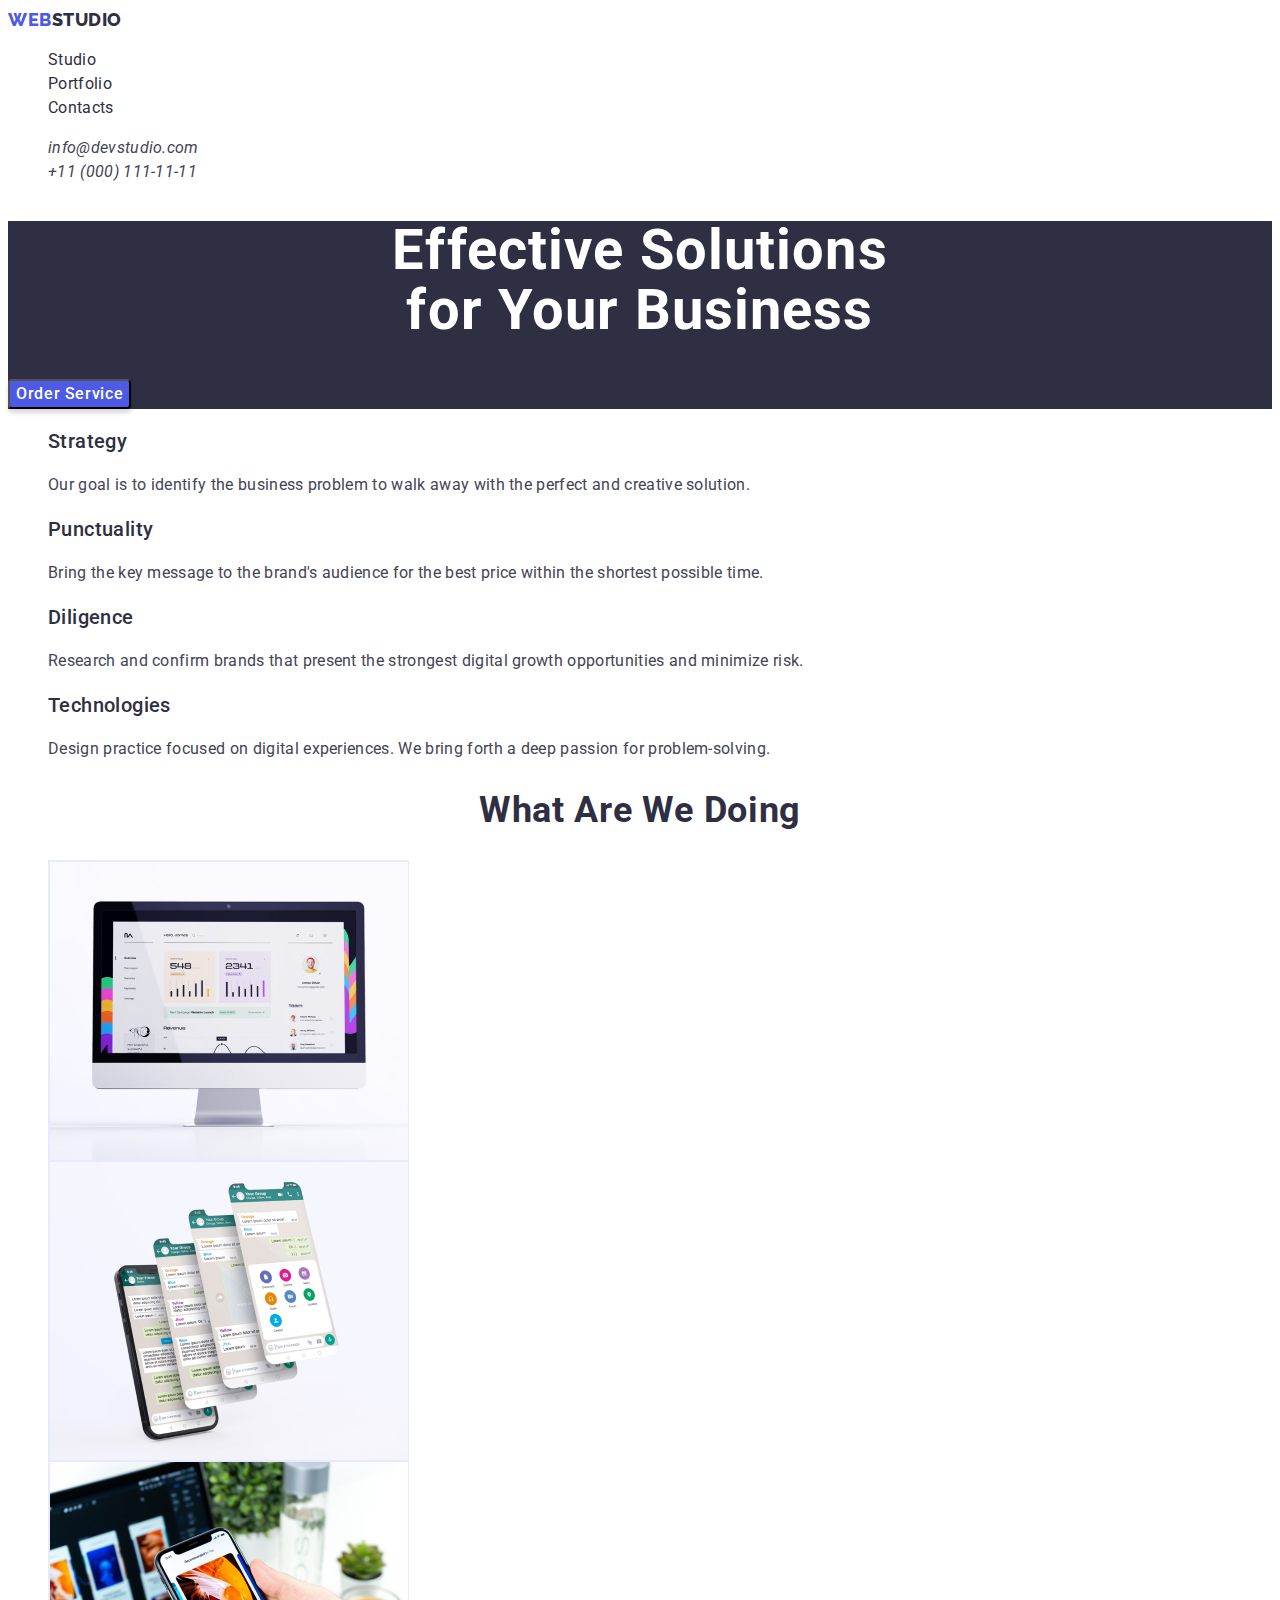
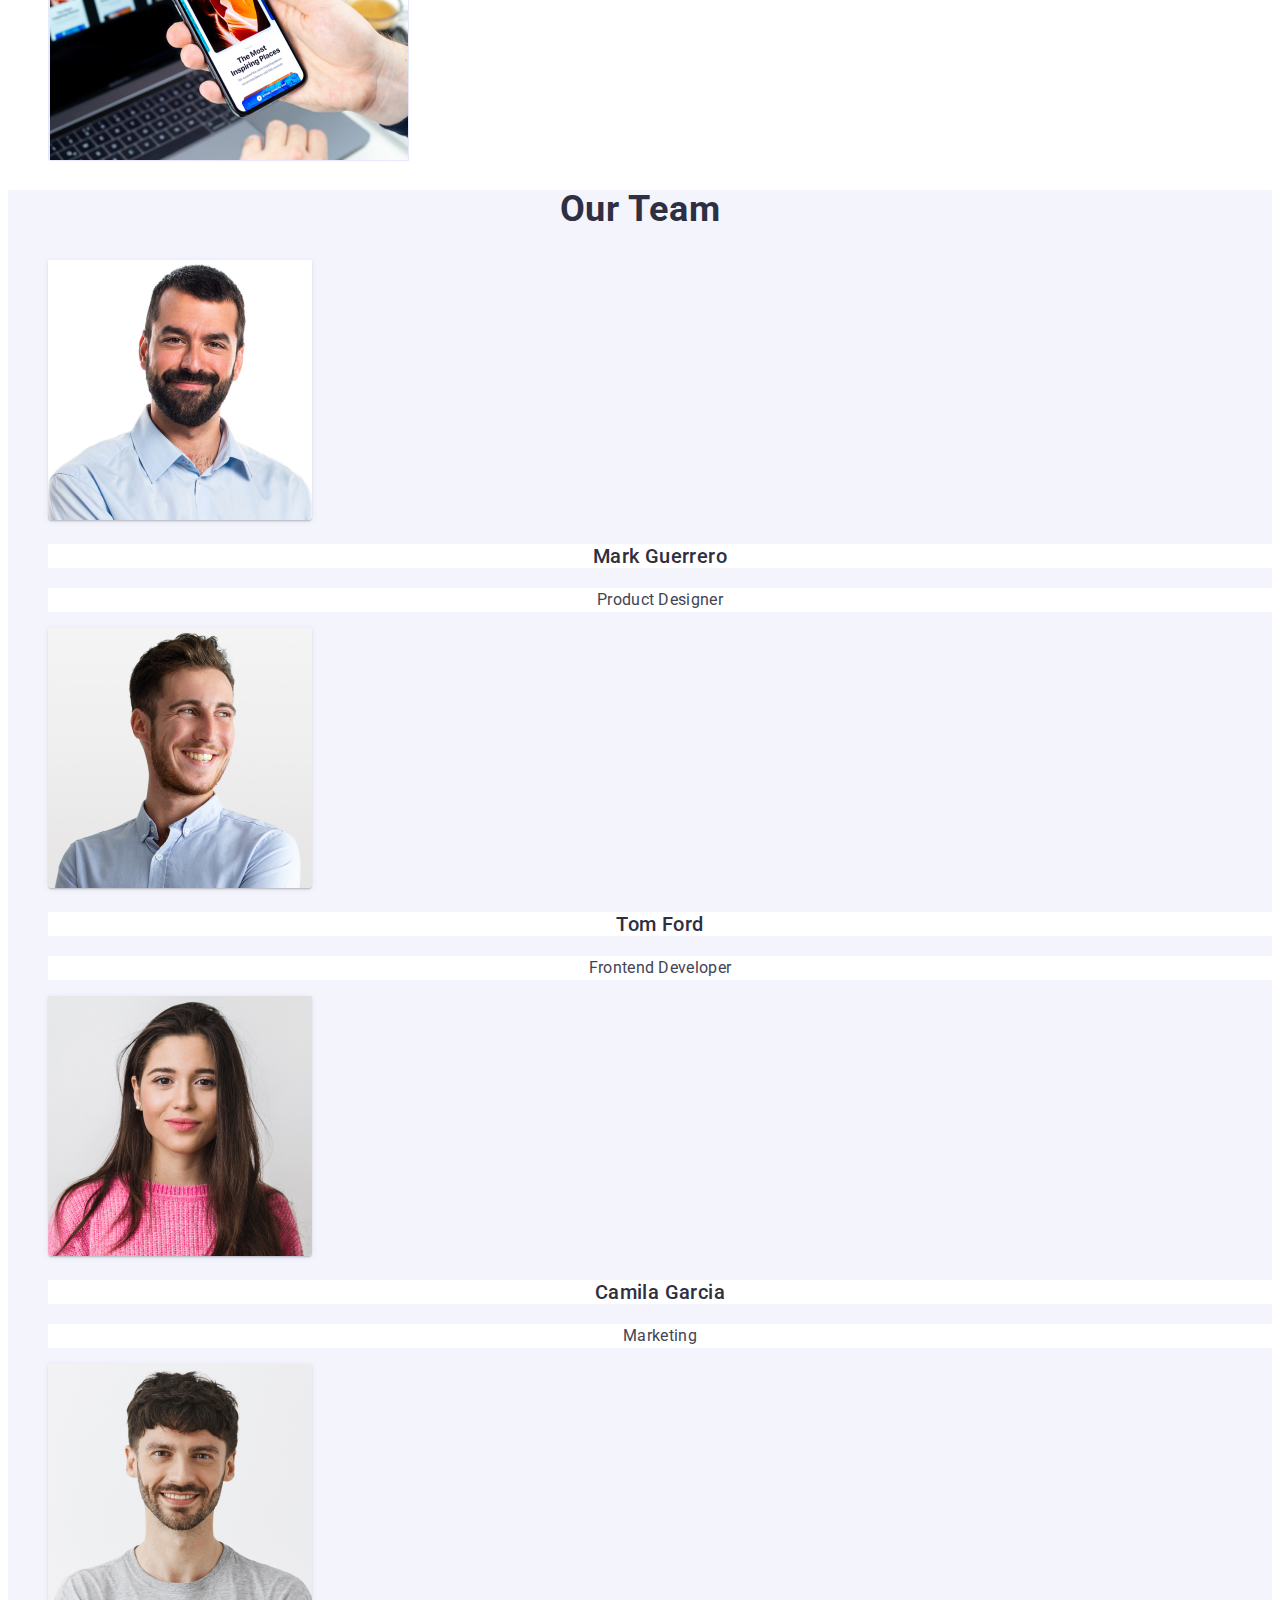
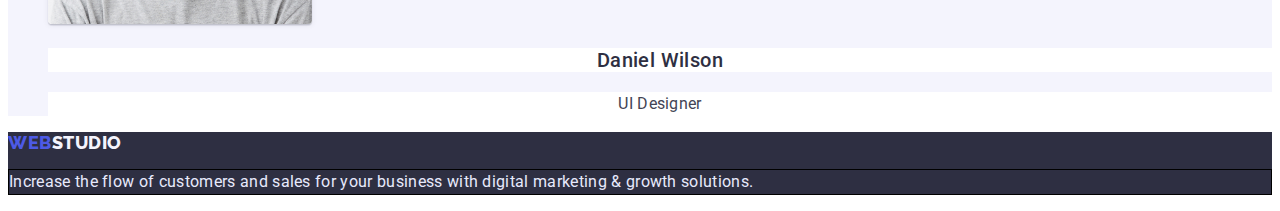
==== commit 5bcfa41a: "newW" ====
--- a/index.html
+++ b/index.html
@@ -17,13 +17,14 @@
   <body>
     <!-- Шапка -->
     <header>
-    
+    <nav class="header-nav">
       <a class="link logo" href="./index.html"><span class="accent">Web</span>Studio</a>
         <ul class="header-list list>
           <li class="header-list list"><a class="header-link" href="">Studio</a></li>
-          <li class="header-list list"><a class="header-link" href="">Portfolio</a></li>
+          <li class="header-list list"><a class="header-link" href="./index.html">Portfolio</a></li>
           <li class="header-list list"><a class="header-link" href="">Contacts</a></li>
         </ul>
+      </nav>
       
 
       <address class="address list">
--- a/css/styles.css
+++ b/css/styles.css
@@ -24,6 +24,12 @@
 .accent{
     font-family: "Raleway" , sans-serif;
     color: var(--accent-color);
+    font-weight: 800;
+    font-size: 18px;
+    line-height: 1.17;
+    letter-spacing: 0.03em;
+    text-transform: uppercase;
+
 
 }
 
@@ -38,6 +44,7 @@
     line-height: 1.33;
     letter-spacing: 0.03em;
     text-transform: uppercase;
+    color: var(--primary-text-color);
 }
 
 .header-list{
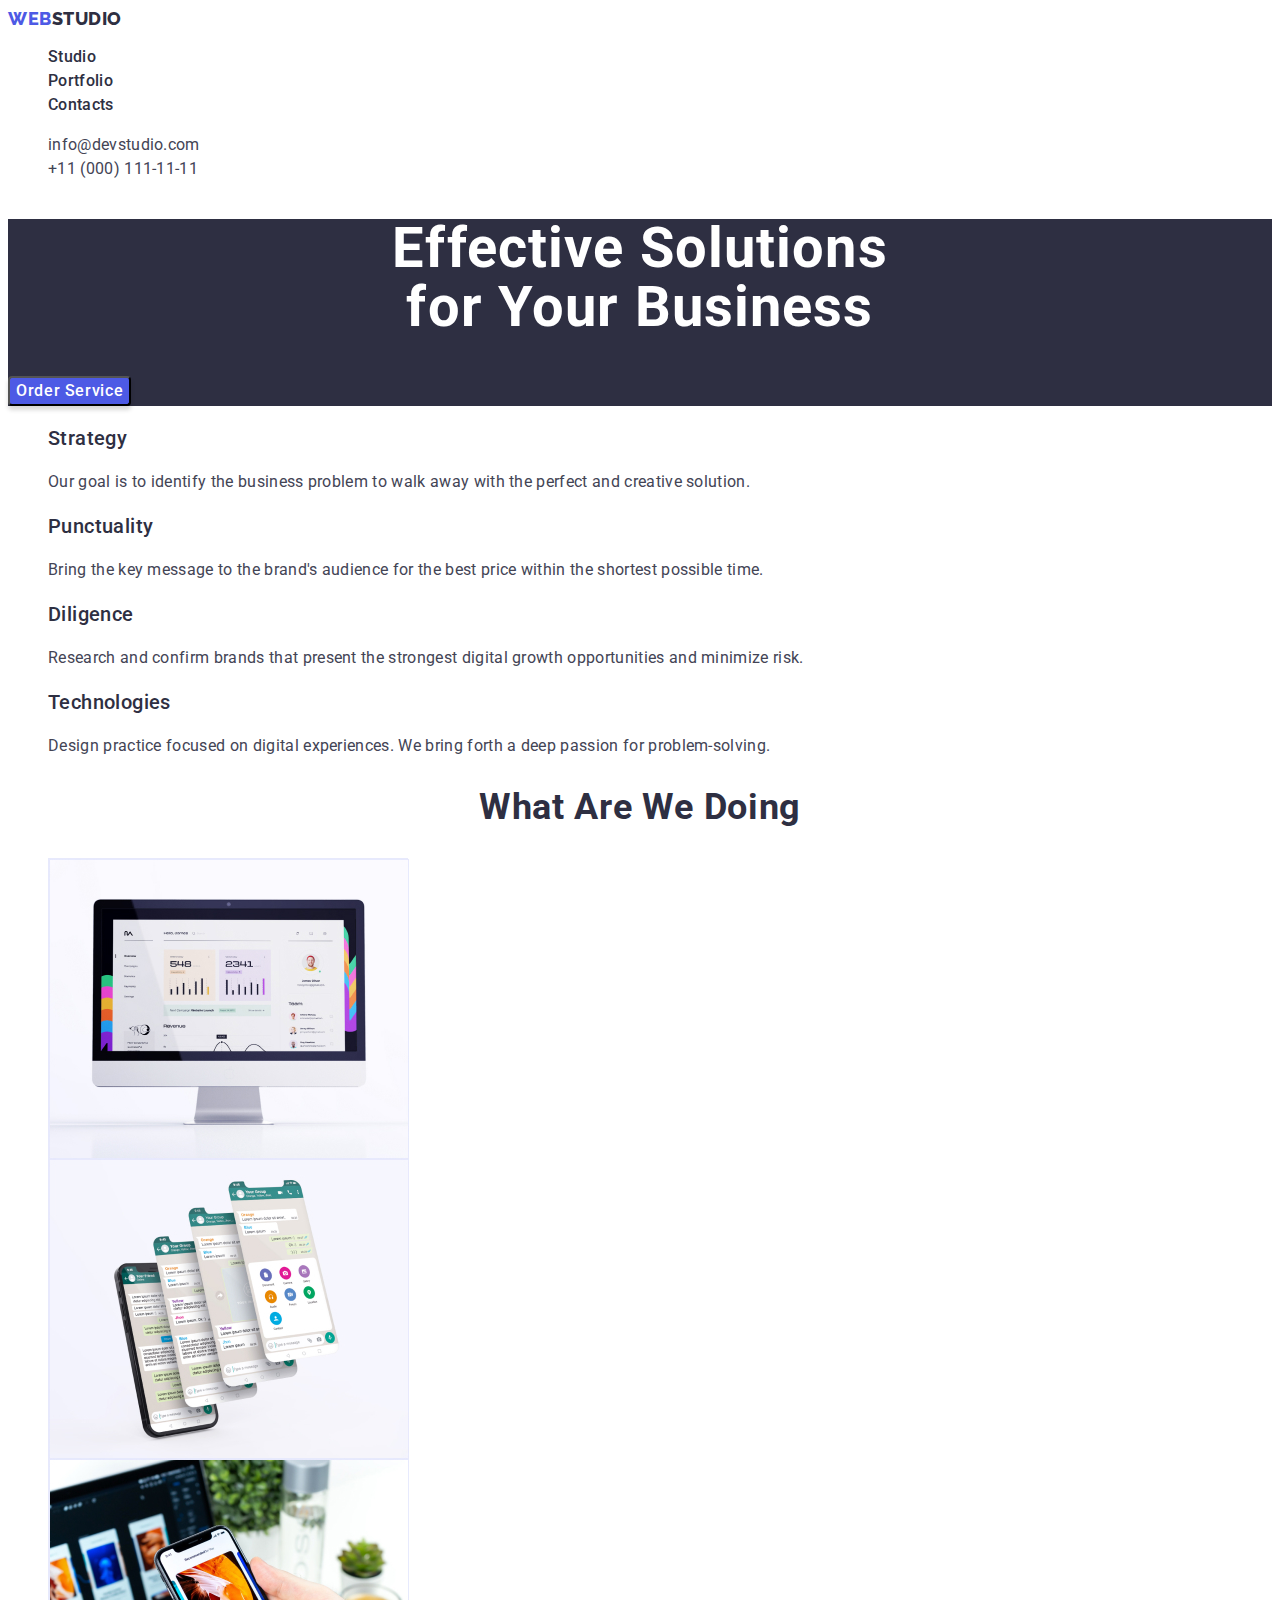
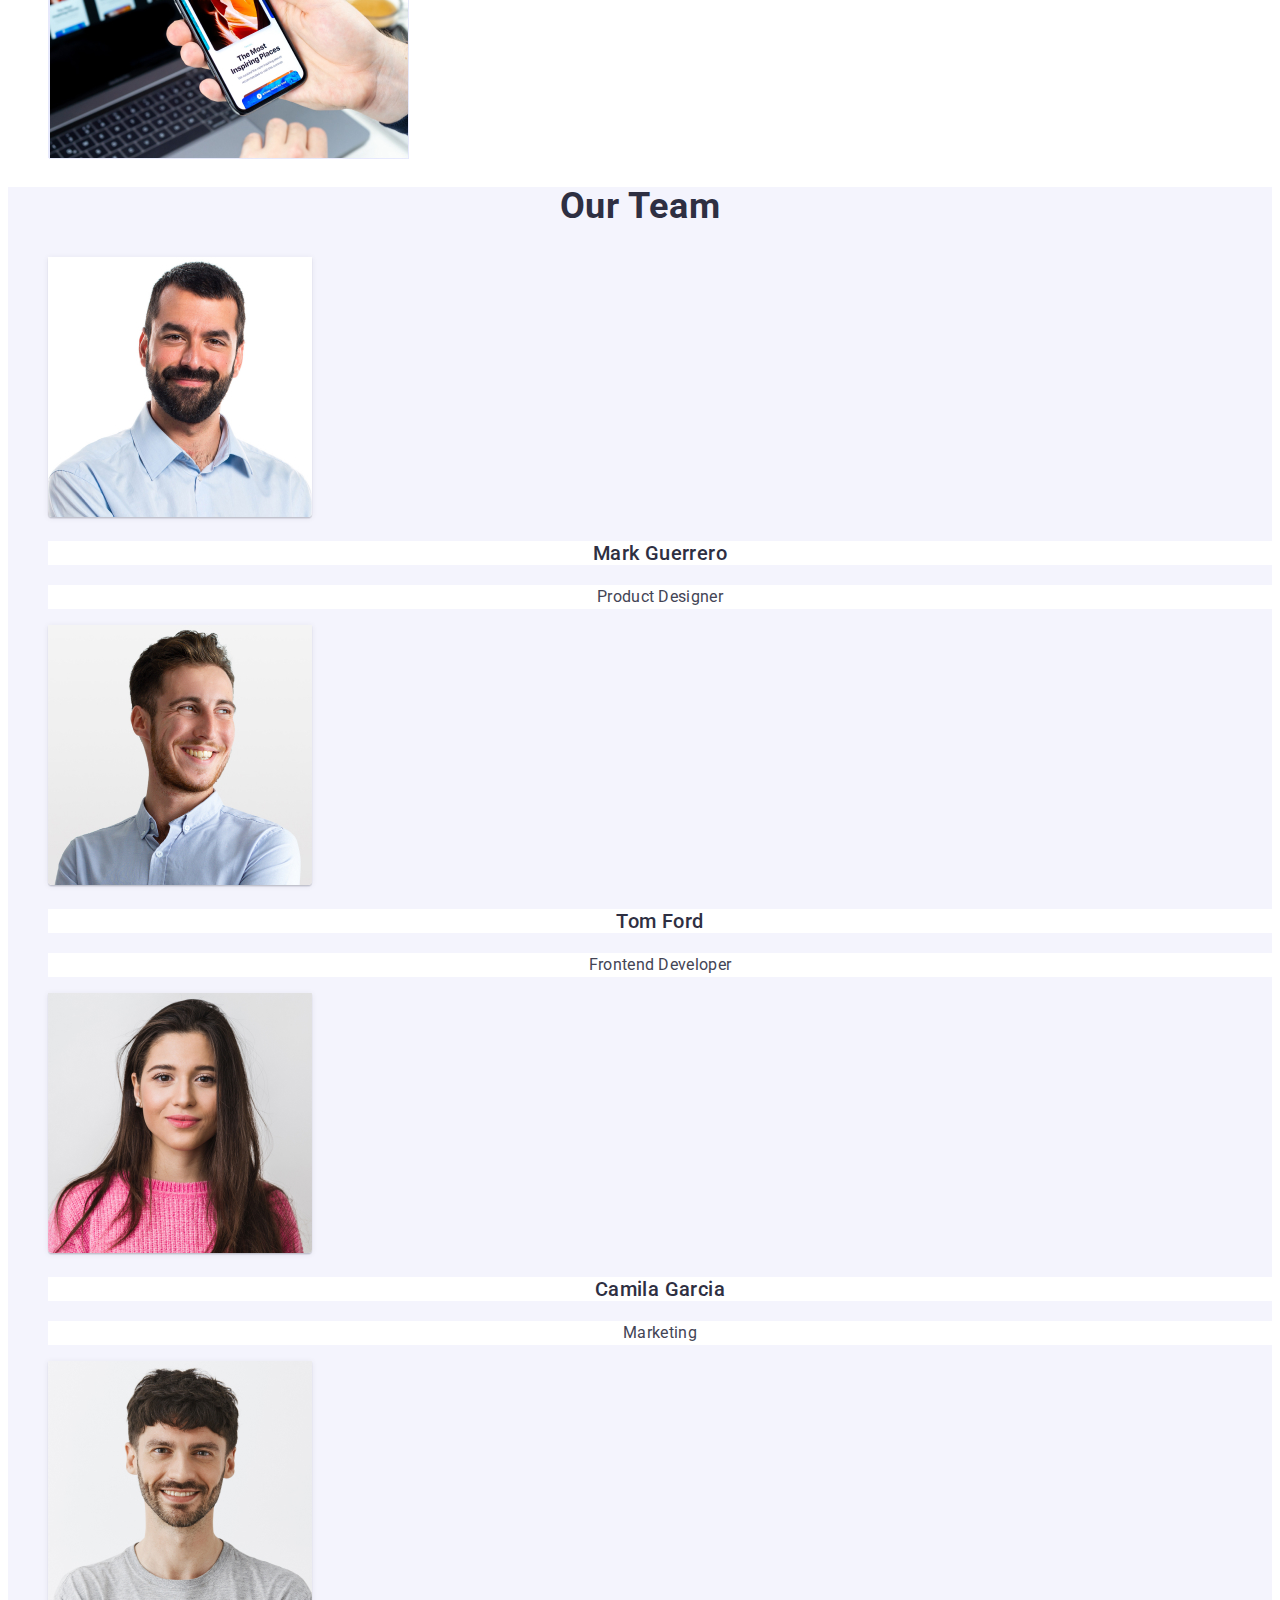
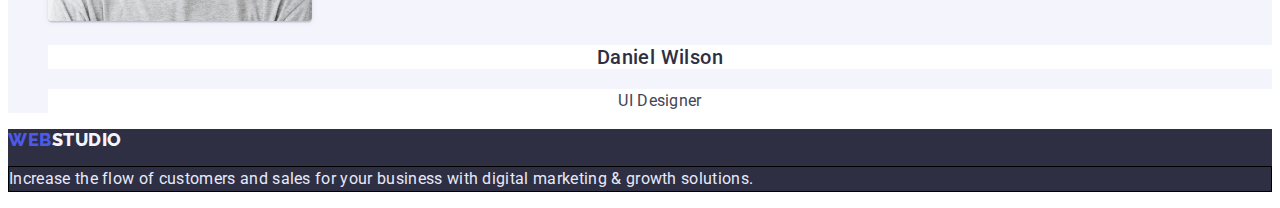
==== commit 4c09775f: "2" ====
--- a/index.html
+++ b/index.html
@@ -18,19 +18,25 @@
     <!-- Шапка -->
     <header>
     <nav class="header-nav">
-      <a class="link logo" href="./index.html"><span class="accent">Web</span>Studio</a>
-        <ul class="header-list list>
-          <li class="header-list list"><a class="header-link" href="">Studio</a></li>
-          <li class="header-list list"><a class="header-link" href="./index.html">Portfolio</a></li>
-          <li class="header-list list"><a class="header-link" href="">Contacts</a></li>
+      <a class="link accent" href="./index.html">Web<span class="link logo">Studio</span></a>
+        <ul class="header-list list">
+          <li class="header-list link">
+            <a class="header-link link" href="./index.html">Studio</a>
+          </li>
+          <li class="header-list link">
+            <a class="header-link" href="./portfolio.html">Portfolio</a>
+          </li>
+          <li class="header-list link">
+            <a class="header-link" href="">Contacts</a>
+          </li>
         </ul>
       </nav>
       
 
-      <address class="address list">
+      <address class="address">
         <ul class="address-list list">
-          <li class="address-item"><a class="address-link" href="mailto:info@devstudio.com">info@devstudio.com</a></li>
-          <li class="address-item"><a class="address-link" href="tel:+110001111111">+11 (000) 111-11-11</a></li>
+          <li class="address-item"><a class="address-link link" href="mailto:info@devstudio.com">info@devstudio.com</a></li>
+          <li class="address-item"><a class="address-link link" href="tel:+110001111111">+11 (000) 111-11-11</a></li>
         </ul>
       </address>
     </header>
--- a/css/styles.css
+++ b/css/styles.css
@@ -41,7 +41,7 @@
     font-family: "Raleway", sans-serif;
     font-weight: 800;
     font-size: 18px;
-    line-height: 1.33;
+    line-height: 1.17;
     letter-spacing: 0.03em;
     text-transform: uppercase;
     color: var(--primary-text-color);
@@ -61,6 +61,7 @@
     line-height: 1.5;
     letter-spacing: 0.02em;
     text-decoration: none;
+    font-weight: 500;
 }
 .header-link:hover,
 .header-link:active,
@@ -69,7 +70,8 @@
 }
 
 
-.address-nav{
+.address{
+    font-style: normal
 
 }
 
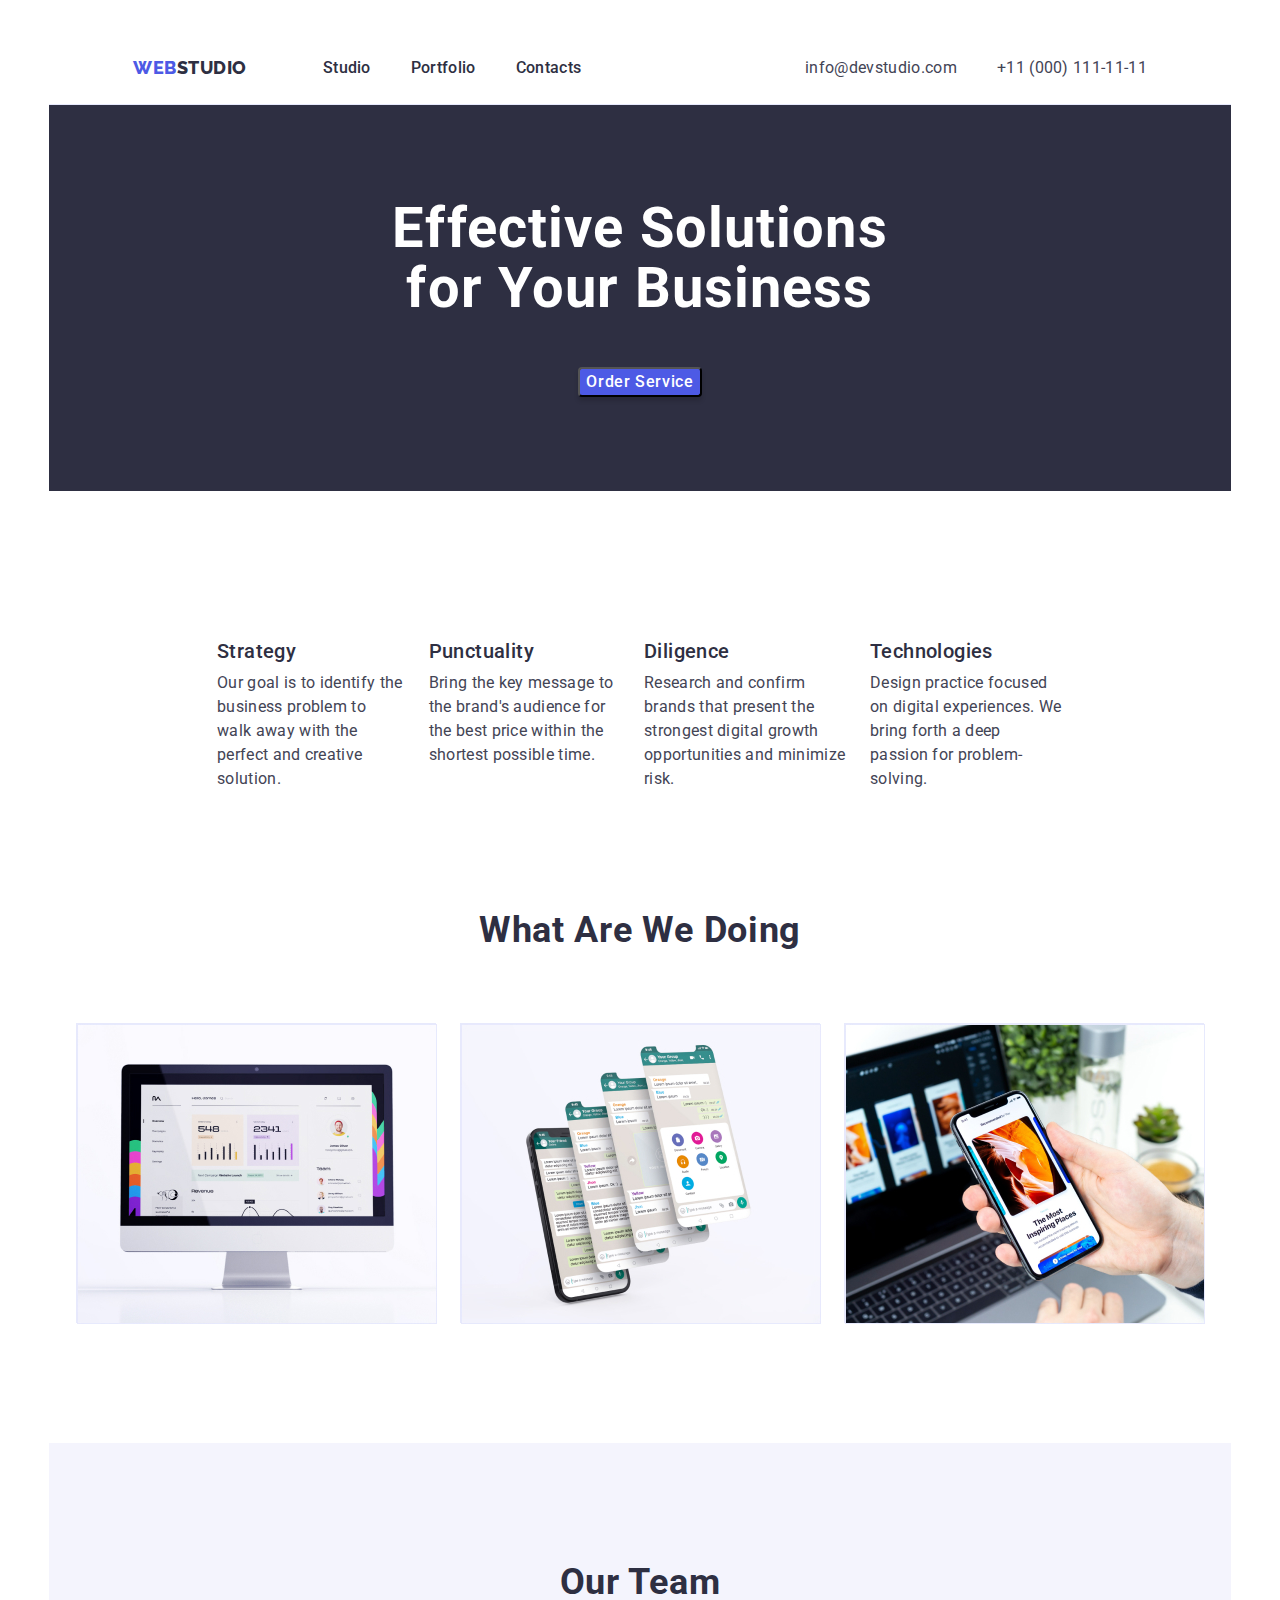
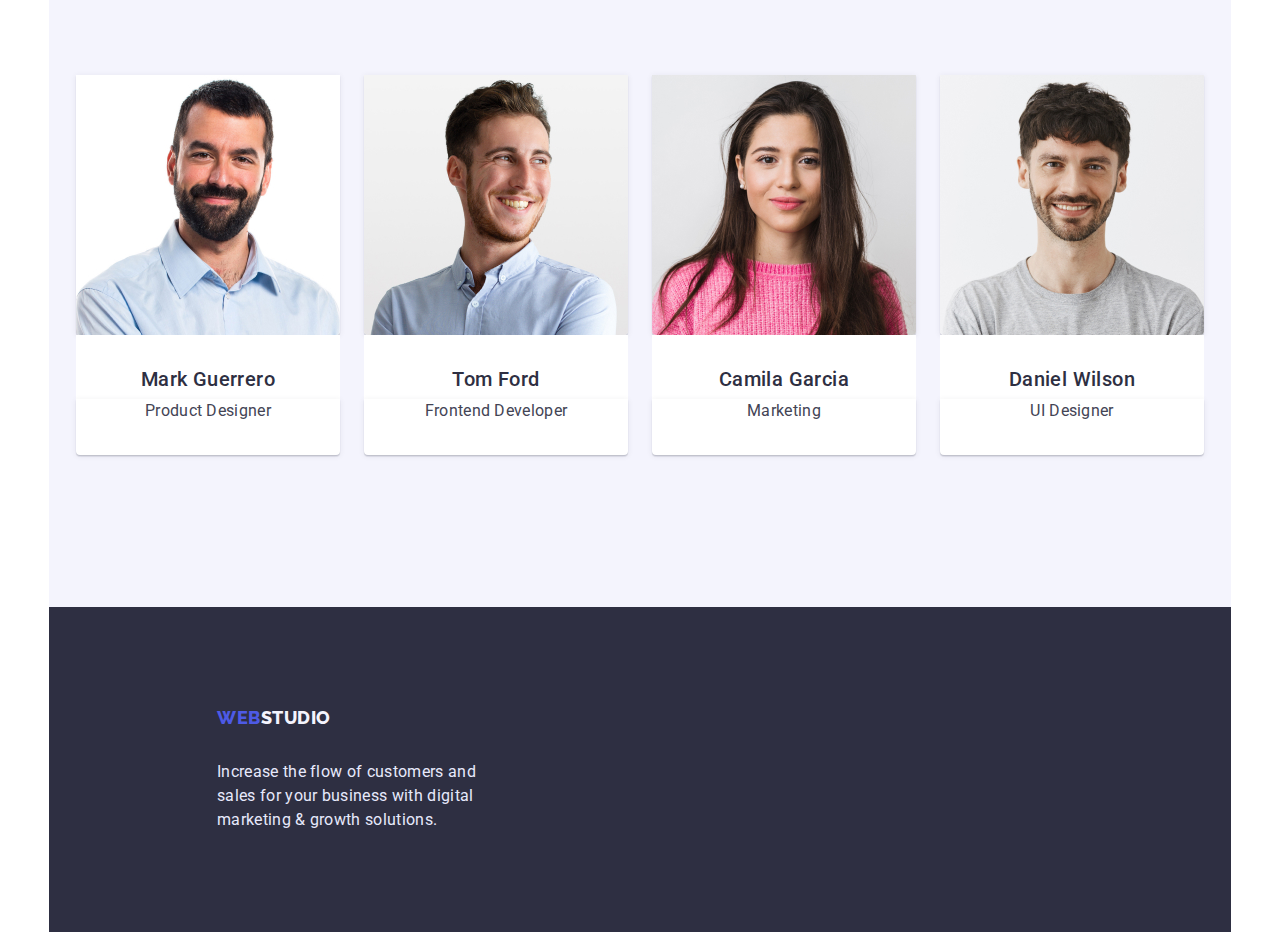
==== commit a4bd8050: "home work 3" ====
--- a/index.html
+++ b/index.html
@@ -16,7 +16,8 @@
 
   <body>
     <!-- Шапка -->
-    <header>
+    <header class="header">
+      <div class="container header-container">
     <nav class="header-nav">
       <a class="link accent" href="./index.html">Web<span class="link logo">Studio</span></a>
         <ul class="header-list list">
@@ -24,33 +25,36 @@
             <a class="header-link link" href="./index.html">Studio</a>
           </li>
           <li class="header-list link">
-            <a class="header-link" href="./portfolio.html">Portfolio</a>
+            <a class="header-link link" href="./portfolio.html">Portfolio</a>
           </li>
           <li class="header-list link">
-            <a class="header-link" href="">Contacts</a>
+            <a class="header-link link" href="">Contacts</a>
           </li>
         </ul>
       </nav>
       
-
       <address class="address">
         <ul class="address-list list">
           <li class="address-item"><a class="address-link link" href="mailto:info@devstudio.com">info@devstudio.com</a></li>
           <li class="address-item"><a class="address-link link" href="tel:+110001111111">+11 (000) 111-11-11</a></li>
         </ul>
       </address>
+      </div>
     </header>
 
     <!-- main content -->
     <main>
-      <section class="hero">
+      <section>
+      <div class="container hero hero-section">
         <h1 class="hero-title">Effective Solutions <br> for Your Business</h1>
         <button class="hero-button" type="button">Order Service</button>
+      </div>
       </section>
 
       <section>
+      <div class="container list-section">
         <h2 class="none">info</h2>
-        <ul class="list">
+        <ul class="list container-list">
           <li>
             <h3 class="title-section">Strategy</h3>
             <p class="section-list">
@@ -84,9 +88,11 @@
             </p>
           </li>
         </ul>
+      </div>
       </section>
 
       <section>
+        <div class="container work-section">
         <h2 class="work-title">What are we doing</h2>
         <ul class="about-list list" >
           <li class="about-item">
@@ -101,9 +107,11 @@
             <img src="./images/telefone.jpg" alt="telefone" width="360" />
           </li>
         </ul>
+        </div>
       </section>
 
-      <section class="team-section">
+      <section>
+        <div class="container team-section">
         <h2 class="team-title">Our Team</h2>
 
         <ul class="team-list list">
@@ -143,15 +151,17 @@
             <p class="team-text">UI Designer</p>
           </li>
         </ul>
+        </div>
       </section>
     </main>
-
-    <footer class="footer">
+    <footer>
+      <div class="container footer">
       <a href="./index.html" class="footer-logo link">Web<span class="web-logo link">Studio</span></a>
       <p class="footer-text">
         Increase the flow of customers and sales for your business with digital
         marketing & growth solutions.
       </p>
+      </div>
     </footer>
   </body>
 </html>
--- a/css/styles.css
+++ b/css/styles.css
@@ -1,354 +1,486 @@
-
-:root{
-    --primary-text-color:#2E2F42;
-    --title-text-color:#434455;
-    --accent-color:#4d5ae5;
-    --accent-color-hero:#FFFFFF;
-    --footer-text-color:#E7E9FC;
-    --footer-logo-text:#F4F4FD;
-
-
-}
-body{
-    font-family: 'Roboto' , sans-serif;
-    background:#FFFFFF;
-    font-style: normal;
-    font-weight: 400;
-    color: var(--title-text-color);
-}
-
-
-.header-nav{
-}
-
-.accent{
-    font-family: "Raleway" , sans-serif;
-    color: var(--accent-color);
-    font-weight: 800;
-    font-size: 18px;
-    line-height: 1.17;
-    letter-spacing: 0.03em;
-    text-transform: uppercase;
-
-
-}
-
-.list{
-    list-style: none;
-}
-
-.logo{
-    font-family: "Raleway", sans-serif;
-    font-weight: 800;
-    font-size: 18px;
-    line-height: 1.17;
-    letter-spacing: 0.03em;
-    text-transform: uppercase;
-    color: var(--primary-text-color);
-}
-
-.header-list{
-
-}
-
-.header-item{
-
+/* 
+html{
+    box-sizing: border-box;
+}
+/*  */
+*,
+*::before,
+*::after {
+  box-sizing: inherit;
+}
+*/ p,
+h1,
+h2,
+h3,
+h4,
+h6 {
+  margin: 0;
+}
+ul {
+  padding-left: 0;
+  margin: 0;
+}
+:root {
+  --primary-text-color: #2e2f42;
+  --title-text-color: #434455;
+  --accent-color: #4d5ae5;
+  --accent-color-hero: #ffffff;
+  --footer-text-color: #e7e9fc;
+  --footer-logo-text: #f4f4fd;
+  --button-color-hover: #404bbf;
+}
+body {
+  font-family: "Roboto", sans-serif;
+  background: #ffffff;
+  font-style: normal;
+  font-weight: 400;
+  color: var(--title-text-color);
+}
+
+.container {
+  width: 1158px;
+  padding-left: 12px;
+  padding-right: 12px;
+  margin: 0 auto;
+}
+
+.header-container {
+  display: flex;
+  align-items: center;
+  height: 72px;
+  border-bottom: 1px solid #e7e9fc;
+}
+
+img {
+  display: block;
+}
+
+.header {
+  padding-top: 24px;
+}
+.header-nav {
+  display: flex;
+  align-items: center;
+  justify-content: space-between;
+  padding-bottom: 24px;
+  padding-top: 24px;
+  height: 72px;
+  margin-right: auto;
+}
+
+.header-list {
+  display: flex;
+  align-items: center;
+  gap: 40px;
+}
+
+.accent {
+  font-family: "Raleway", sans-serif;
+  color: var(--accent-color);
+  font-weight: 800;
+  font-size: 18px;
+  line-height: 1.17;
+  letter-spacing: 0.03em;
+  text-transform: uppercase;
+  padding-left: 72px;
+  padding-right: 76px;
+}
+
+.list {
+  list-style: none;
+}
+
+.logo {
+  font-family: "Raleway", sans-serif;
+  font-weight: 800;
+  font-size: 18px;
+  line-height: 1.17;
+  letter-spacing: 0.03em;
+  text-transform: uppercase;
+  color: var(--primary-text-color);
+}
+
+.header-list {
+}
+
+.header-item {
 }
 /* header A */
-.header-link{
-    color: var(--primary-text-color);
-    font-size: 16px;
-    line-height: 1.5;
-    letter-spacing: 0.02em;
-    text-decoration: none;
-    font-weight: 500;
+.header-link {
+  color: var(--primary-text-color);
+  font-size: 16px;
+  line-height: 1.5;
+  letter-spacing: 0.02em;
+  text-decoration: none;
+  font-weight: 500;
 }
 .header-link:hover,
 .header-link:active,
-.header-link:focus{
-    color: #404BBF;
-}
-
-
-.address{
-    font-style: normal
-
-}
-
-.address-item{
-
+.header-link:focus {
+  color: #404bbf;
+}
+
+.address {
+  font-style: normal;
+}
+.address-list {
+  display: flex;
+  justify-content: space-between;
+  gap: 40px;
+  padding-right: 72px;
+}
+
+.address-item {
 }
 
 /* address A */
-.address-link{
-   color:var(--title-text-color);
-    font-size: 16px;
-    line-height: 1.5;
-    letter-spacing: 0.02em;
-    letter-spacing: 0.02em;
-    text-decoration: none;
+.address-link {
+  color: var(--title-text-color);
+  font-size: 16px;
+  line-height: 1.5;
+  letter-spacing: 0.02em;
+  letter-spacing: 0.02em;
+  text-decoration: none;
+  gap: 40px;
 }
 
 .address-link:hover,
-.address-link:active, 
-.address-link:focus{
-    color: #404BBF;
-}
-
+.address-link:active,
+.address-link:focus {
+  color: #404bbf;
+}
 
 /* HERO */
+.hero-section {
+  padding-top: 0;
+  padding-bottom: 0;
+}
 .hero {
-    background: #2E2F42;   
+  background: #2e2f42;
+  max-width: 1440px;
+  max-height: 600px;
+  margin: 0 auto;
+  padding-bottom: 94px;
 }
 
 .hero-title {
-    color: var(--accent-color-hero);
-    font-weight: 700;
-    font-size: 56px;
-    line-height: 1.07;
-    text-align: center;
-    letter-spacing: 0.02em;
+  color: var(--accent-color-hero);
+  font-weight: 700;
+  font-size: 56px;
+  line-height: 1.07;
+  text-align: center;
+  letter-spacing: 0.02em;
+  padding-top: 94px;
+  padding-bottom: 48px;
+  margin: 0;
+}
+button {
+  cursor: pointer;
+  display: block;
+  margin: 0 auto;
 }
 
 .hero-button {
-    color: var(--accent-color-hero);
-    background-color: var(--accent-color);
-    box-shadow: 0px 4px 4px rgba(0, 0, 0, 0.15);
-    border-radius: 4px;
-    cursor: pointer;
-    font-family: "Roboto", sans-serif;
-    font-weight: 500;
-    font-size: 16px;
-    line-height: 1.5;
-    letter-spacing: 0.04em;
+  color: var(--accent-color-hero);
+  background-color: var(--accent-color);
+  box-shadow: 0px 4px 4px rgba(0, 0, 0, 0.15);
+  border-radius: 4px;
+  cursor: pointer;
+  font-family: "Roboto", sans-serif;
+  font-weight: 500;
+  font-size: 16px;
+  line-height: 1.5;
+  letter-spacing: 0.04em;
+  min-width: 105px;
+  min-height: 24px;
 }
 .hero-button:active,
 .hero-button:hover,
-.hero-button:focus
-{
-    color: var(--accent-color-hero);
-    background: #404BBF;
-    box-shadow: 0px 4px 4px rgba(0, 0, 0, 0.15);
-    border-radius: 4px;
-    cursor: pointer;
-    font-family: "Roboto", sans-serif;
-    font-weight: 500;
-    font-size: 16px;
-    line-height: 1.5;
-    letter-spacing: 0.04em
-}
-    
+.hero-button:focus {
+  color: var(--accent-color-hero);
+  background-color: var(--button-color-hover);
+  box-shadow: 0px 4px 4px rgba(0, 0, 0, 0.15);
+  border-radius: 4px;
+  cursor: pointer;
+  font-family: "Roboto", sans-serif;
+  font-weight: 500;
+  font-size: 16px;
+  line-height: 1.5;
+  letter-spacing: 0.04em;
+  min-width: 105px;
+  min-height: 24px;
+}
+
 /* Section */
 
-.none{
-    font-size: 0;
-}
-.title-section{
-    color: var(--primary-text-color);
-    font-weight: 500;
-    font-size: 20px;
-    line-height: 1.2;
-    letter-spacing: 0.02em;
-}
-
-.section-list{
-    font-size: 16px;
-    line-height: 1.5;
-    letter-spacing: 0.02em;
-    color: var(--title-text-color);
+.none {
+  font-size: 0;
+}
+.container-list {
+  display: flex;
+  padding-left: 156px;
+  padding-right: 156px;
+  gap: 24px;
+}
+.list-section {
+  margin-top: 148px;
+}
+.title-section {
+  color: var(--primary-text-color);
+  font-weight: 500;
+  font-size: 20px;
+  line-height: 1.2;
+  letter-spacing: 0.02em;
+  padding-bottom: 8px;
+  margin: 0 auto;
+}
+
+.section-list {
+  font-size: 16px;
+  line-height: 1.5;
+  letter-spacing: 0.02em;
+  color: var(--title-text-color);
+  margin: 0 auto;
 }
 
 /* work */
 
-.work-title{
-    color: var(--primary-text-color);
-    font-weight: 700;
-    font-size: 36px;
-    line-height: 1.11;
-    text-align: center;
-    letter-spacing: 0.02em;
-    text-transform: capitalize;
-}
-
+.work-section {
+  margin-top: 120px;
+}
+.work-title {
+  color: var(--primary-text-color);
+  font-weight: 700;
+  font-size: 36px;
+  line-height: 1.11;
+  text-align: center;
+  letter-spacing: 0.02em;
+  text-transform: capitalize;
+  margin: 0 auto;
+  padding-bottom: 72px;
+}
 
 .about-list {
-    list-style: none;
+  list-style: none;
+  display: flex;
+  padding-left: 156px;
+  padding-right: 156px;
+  justify-content: center;
+  gap: 24px;
+  padding-bottom: 120px;
 }
 
 .about-item {
-    box-sizing: border-box;
-    width: 360px;
-    height: 300px;
-    background: linear-gradient(0deg, rgba(77, 90, 229, 0.1), rgba(77, 90, 229, 0.1)), url(2368);
-    background-blend-mode: soft-light, normal;
-    border: 1px solid #E7E9FC;
+  box-sizing: border-box;
+  max-width: 360px;
+  max-height: 300px;
+  background: linear-gradient(
+      0deg,
+      rgba(77, 90, 229, 0.1),
+      rgba(77, 90, 229, 0.1)
+    ),
+    url(2368);
+  background-blend-mode: soft-light, normal;
+  border: 1px solid #e7e9fc;
 }
 
 /* our team */
 
-.team-section{
-    background: #F4F4FD;
+.team-section {
+  background: #f4f4fd;
+  padding-bottom: 120px;
+  
 }
 
 .team-title {
-    font-weight: 700;
-    font-size: 36px;
-    line-height: 1.11;
-    text-align: center;
-    letter-spacing: 0.02em;
-    text-transform: capitalize;
-    color: var(--primary-text-color);
+  font-weight: 700;
+  font-size: 36px;
+  line-height: 1.11;
+  text-align: center;
+  letter-spacing: 0.02em;
+  text-transform: capitalize;
+  color: var(--primary-text-color);
+  margin: 0 auto;
+  padding-top: 120px;
+  padding-bottom: 72px;
 }
 
 .team-list {
+  display: flex;
+  gap: 24px;
+  padding-bottom: 32px;
+  justify-content: center;
 }
 
 .team-item {
-    list-style: none;    
+  list-style: none;
 }
 
 .name-title {
-    font-weight: 500;
-    font-size: 20px;
-    line-height: 1.2;
-    text-align: center;
-    letter-spacing: 0.02em;
-    color: var(--primary-text-color);
-    background: #FFFFFF;
+  font-weight: 500;
+  font-size: 20px;
+  line-height: 1.2;
+  text-align: center;
+  letter-spacing: 0.02em;
+  color: var(--primary-text-color);
+  background: #ffffff;
+  margin: 0 auto;
+  padding-top: 32px;
+  padding-bottom: 8px;
 }
 
 .team-text {
-font-size: 16px;
-line-height: 1.5;
-text-align: center;
-letter-spacing: 0.02em;
-color: var(--title-text-color);
-background: #FFFFFF;
-}
-
-.foto-list{
-    background: #FFFFFF;
-    box-shadow: 0px 1px 6px rgba(46, 47, 66, 0.08), 0px 1px 1px rgba(46, 47, 66, 0.16), 0px 2px 1px rgba(46, 47, 66, 0.08);
-    border-radius: 0px 0px 4px 4px;
+  font-size: 16px;
+  line-height: 1.5;
+  text-align: center;
+  letter-spacing: 0.02em;
+  color: var(--title-text-color);
+  background: #ffffff;
+  margin: 0 auto;
+  box-shadow: 0px 1px 6px rgba(46, 47, 66, 0.08),
+    0px 1px 1px rgba(46, 47, 66, 0.16), 0px 2px 1px rgba(46, 47, 66, 0.08);
+  border-radius: 0px 0px 4px 4px;
+  padding-bottom: 32px;
+}
+
+.foto-list {
+  background: #ffffff;
+  box-shadow: 0px 1px 6px rgba(46, 47, 66, 0.08),
+    0px 1px 1px rgba(46, 47, 66, 0.16), 0px 2px 1px rgba(46, 47, 66, 0.08);
+  border-radius: 0px 0px 4px 4px;
 }
 
 /* Footer */
 
-.footer{
-background: #2E2F42;
+.footer {
+  background: #2e2f42;
 }
 
 .footer-logo {
-    font-family: 'Raleway' , sans-serif;
-    font-style: normal;
-    font-weight: 800;
-    font-size: 18px;
-    line-height: 1.17;
-    display: flex;
-    align-items: center;
-    letter-spacing: 0.03em;
-    text-transform: uppercase;
-    text-decoration: none;
-    color: var(--accent-color);
+  font-family: "Raleway", sans-serif;
+  font-style: normal;
+  font-weight: 800;
+  font-size: 18px;
+  line-height: 1.17;
+  display: flex;
+  align-items: center;
+  letter-spacing: 0.03em;
+  text-transform: uppercase;
+  text-decoration: none;
+  color: var(--accent-color);
+  padding-left: 156px;
+  padding-top: 100px;
+  padding-bottom: 16px;
 }
 
 .web-logo {
-    color: var(--footer-logo-text);
-    font-family: 'Raleway' , sans-serif;
-    font-weight: 800;
-    font-size: 18px;
-    line-height: 1.17;
-    text-transform: uppercase;
-}
-.footer-text{
-color: var(--footer-text-color);
-font-size: 16px;
-line-height: 1.5;
-letter-spacing: 0.02em;
-border: 1px solid #000000;
+  color: var(--footer-logo-text);
+  font-family: "Raleway", sans-serif;
+  font-weight: 800;
+  font-size: 18px;
+  line-height: 1.17;
+  text-transform: uppercase;
+}
+.footer-text {
+  color: var(--footer-text-color);
+  font-size: 16px;
+  line-height: 1.5;
+  letter-spacing: 0.02em;
+  padding-left: 156px;
+  padding-bottom: 100px;
+  padding-right: 1020px;
+  width: 264px;
+  height: 72px;
 }
 
 /* Portfolio list */
-.button{
-    width: 116px;
-    height: 48px;
-    background: #F4F4FD;
-    border: 1px solid #E7E9FC;
-    border-radius: 4px;
-    color: var(--accent-color);
-    font-family: "Roboto", sans-serif;
-    font-weight: 500;
-    font-size: 16px;
-    line-height: 1.5;
-    letter-spacing: 0.04em;
-    color: var(--accent-color);
-    cursor: pointer;
-
-}
-
-.button:hover{
-    color: var(--accent-color-hero);
-    background: #404BBF;
-    box-shadow: 0px 3px 1px rgba(0, 0, 0, 0.1), 0px 2px 1px rgba(0, 0, 0, 0.08), 0px 2px 2px rgba(0, 0, 0, 0.12);
-    border-radius: 4px;
-}
-.button:focus{
-    color: var(--accent-color-hero);
-    background: #404BBF;
-    box-shadow: 0px 3px 1px rgba(0, 0, 0, 0.1), 0px 2px 1px rgba(0, 0, 0, 0.08), 0px 2px 2px rgba(0, 0, 0, 0.12);
-    border-radius: 4px;
-}
-.button:active{
-    color: var(--accent-color-hero);
-    background: #404BBF;
-    box-shadow: 0px 3px 1px rgba(0, 0, 0, 0.1), 0px 2px 1px rgba(0, 0, 0, 0.08), 0px 2px 2px rgba(0, 0, 0, 0.12);
-    border-radius: 4px;
+.container-portfolio {
+  display: flex;
+  padding-left: 427px;
+  padding-right: 427px;
+  padding-top: 96px;
+  padding-bottom: 72px;
+  gap: 24px;
+  justify-content: center;
+}
+.button {
+  width: 116px;
+  height: 48px;
+  background: #f4f4fd;
+  border: 1px solid #e7e9fc;
+  border-radius: 4px;
+  color: var(--accent-color);
+  font-family: "Roboto", sans-serif;
+  font-weight: 500;
+  font-size: 16px;
+  line-height: 1.5;
+  letter-spacing: 0.04em;
+  color: var(--accent-color);
+  cursor: pointer;
+}
+
+.button:hover {
+  color: var(--accent-color-hero);
+  background: #404bbf;
+  box-shadow: 0px 3px 1px rgba(0, 0, 0, 0.1), 0px 2px 1px rgba(0, 0, 0, 0.08),
+    0px 2px 2px rgba(0, 0, 0, 0.12);
+  border-radius: 4px;
+}
+.button:focus {
+  color: var(--accent-color-hero);
+  background: #404bbf;
+  box-shadow: 0px 3px 1px rgba(0, 0, 0, 0.1), 0px 2px 1px rgba(0, 0, 0, 0.08),
+    0px 2px 2px rgba(0, 0, 0, 0.12);
+  border-radius: 4px;
+}
+.button:active {
+  color: var(--accent-color-hero);
+  background: #404bbf;
+  box-shadow: 0px 3px 1px rgba(0, 0, 0, 0.1), 0px 2px 1px rgba(0, 0, 0, 0.08),
+    0px 2px 2px rgba(0, 0, 0, 0.12);
+  border-radius: 4px;
 }
 /* Offers */
 
 .offers {
-list-style: none;
+  list-style: none;
+  display: flex;
+  flex-wrap: wrap;
+  gap: 48px 24px;
+  padding-left: 156px;
+  padding-right: 156px;
+  padding-bottom: 120px;
+  justify-content: center;
+  
 }
 .offers-item {
-    background: #FFFFFF;
-    border: 1px solid #E7E9FC;
+  background: #ffffff;
+  border: 1px solid #e7e9fc;
+  width: calc(100% - 90px) / 3);
 }
 
 .offers-title {
-    font-weight: 500;
-    font-size: 20px;
-    line-height: 1.2;
-    letter-spacing: 0.02em;
-    color: var(--primary-text-color);
-}
-.offers-link{
-    font-size: 16px;
-    line-height: 1.5;
-    letter-spacing: 0.02em;
-    color: var(--title-text-color);
+  font-weight: 500;
+  font-size: 20px;
+  line-height: 1.2;
+  letter-spacing: 0.02em;
+  color: var(--primary-text-color);
+  
+}
+.offers-link {
+  font-size: 16px;
+  line-height: 1.5;
+  letter-spacing: 0.02em;
+  color: var(--title-text-color);
 }
 /* products */
 .products {
-    list-style: none;
+  list-style: none;
 }
 .products-item {
-    background: #FFFFFF;
-    border: 1px solid #E7E9FC;
-}
-.products-title {
-    font-weight: 500;
-    font-size: 20px;
-    line-height: 1.2;
-    letter-spacing: 0.02em;
-    color: var(--primary-text-color);
-}
-.products-link {
-    font-size: 16px;
-    line-height: 1.5;
-    letter-spacing: 0.02em;
-    color: var(--title-text-color);
-}
-
-.link{
-    text-decoration: none;
-}
+  background: #ffffff;
+  border: 1px solid #e7e9fc;
+}
+.link {
+  text-decoration: none;
+}
